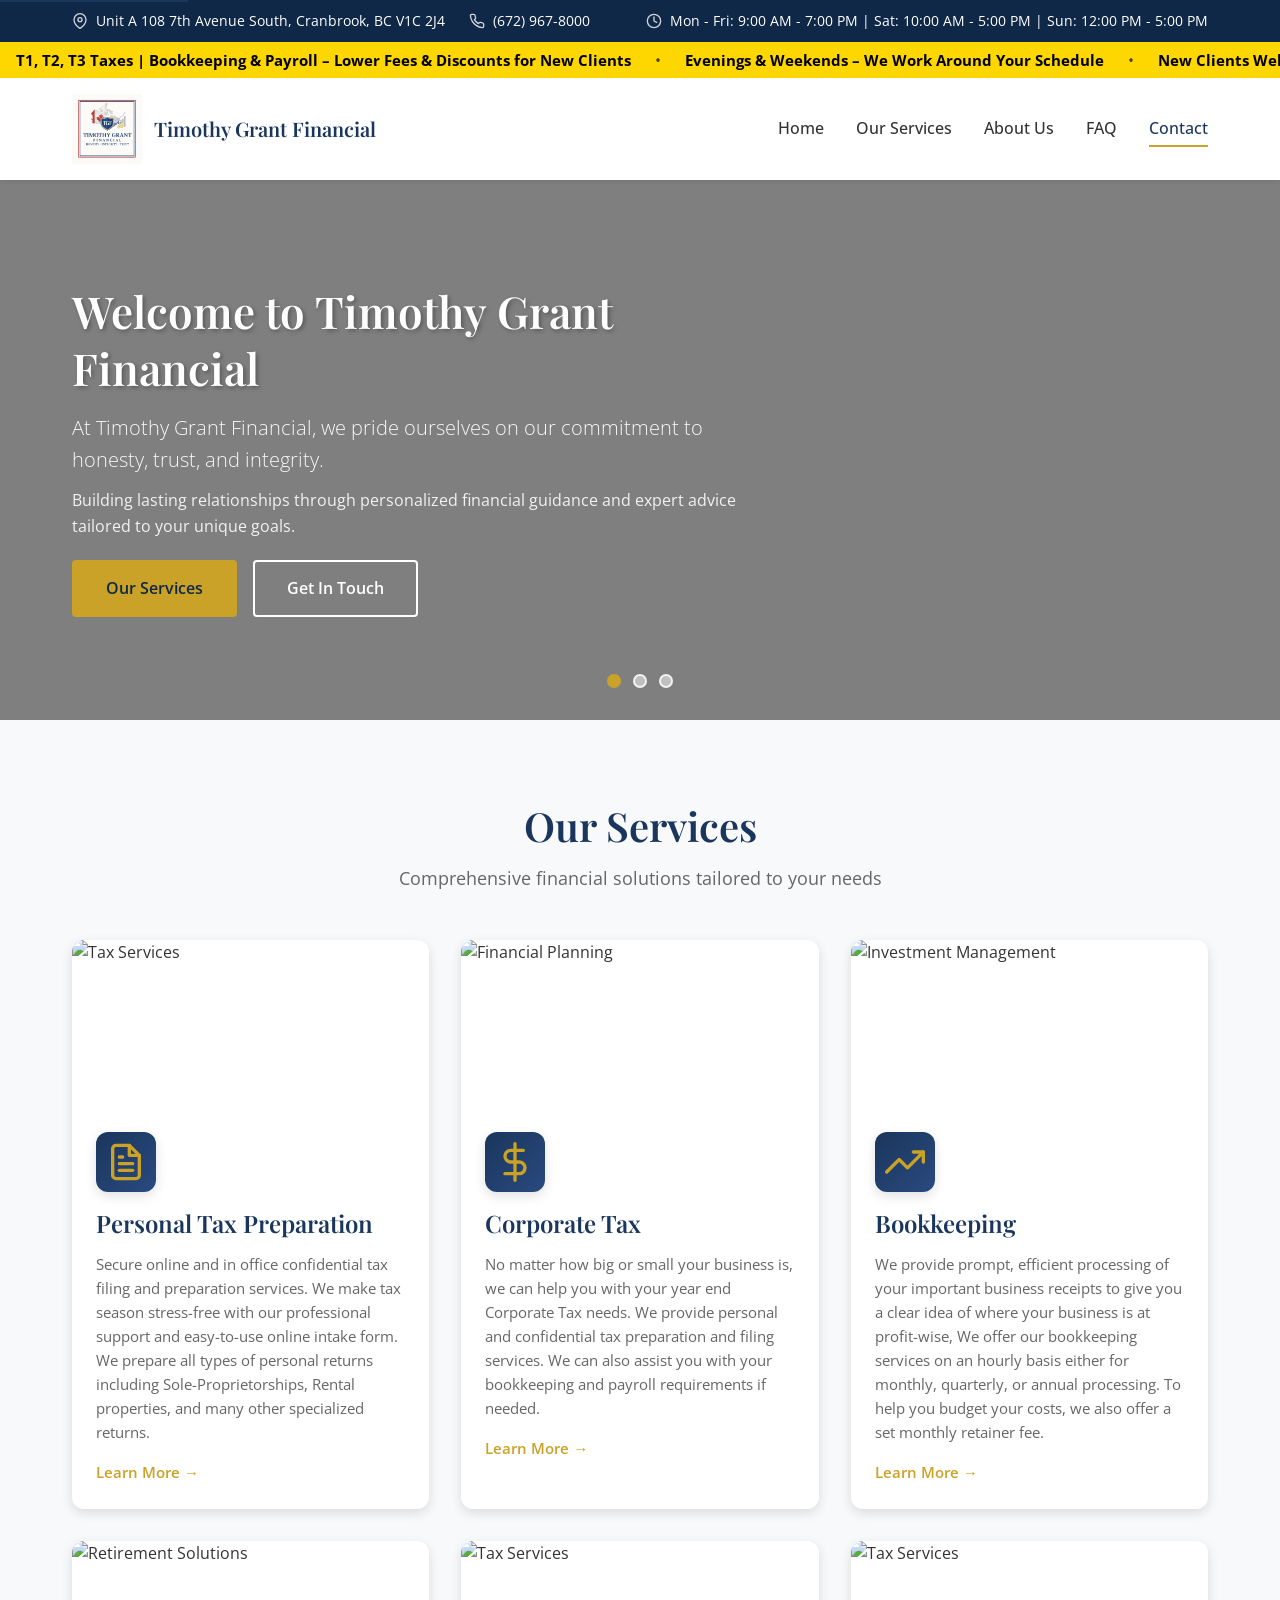
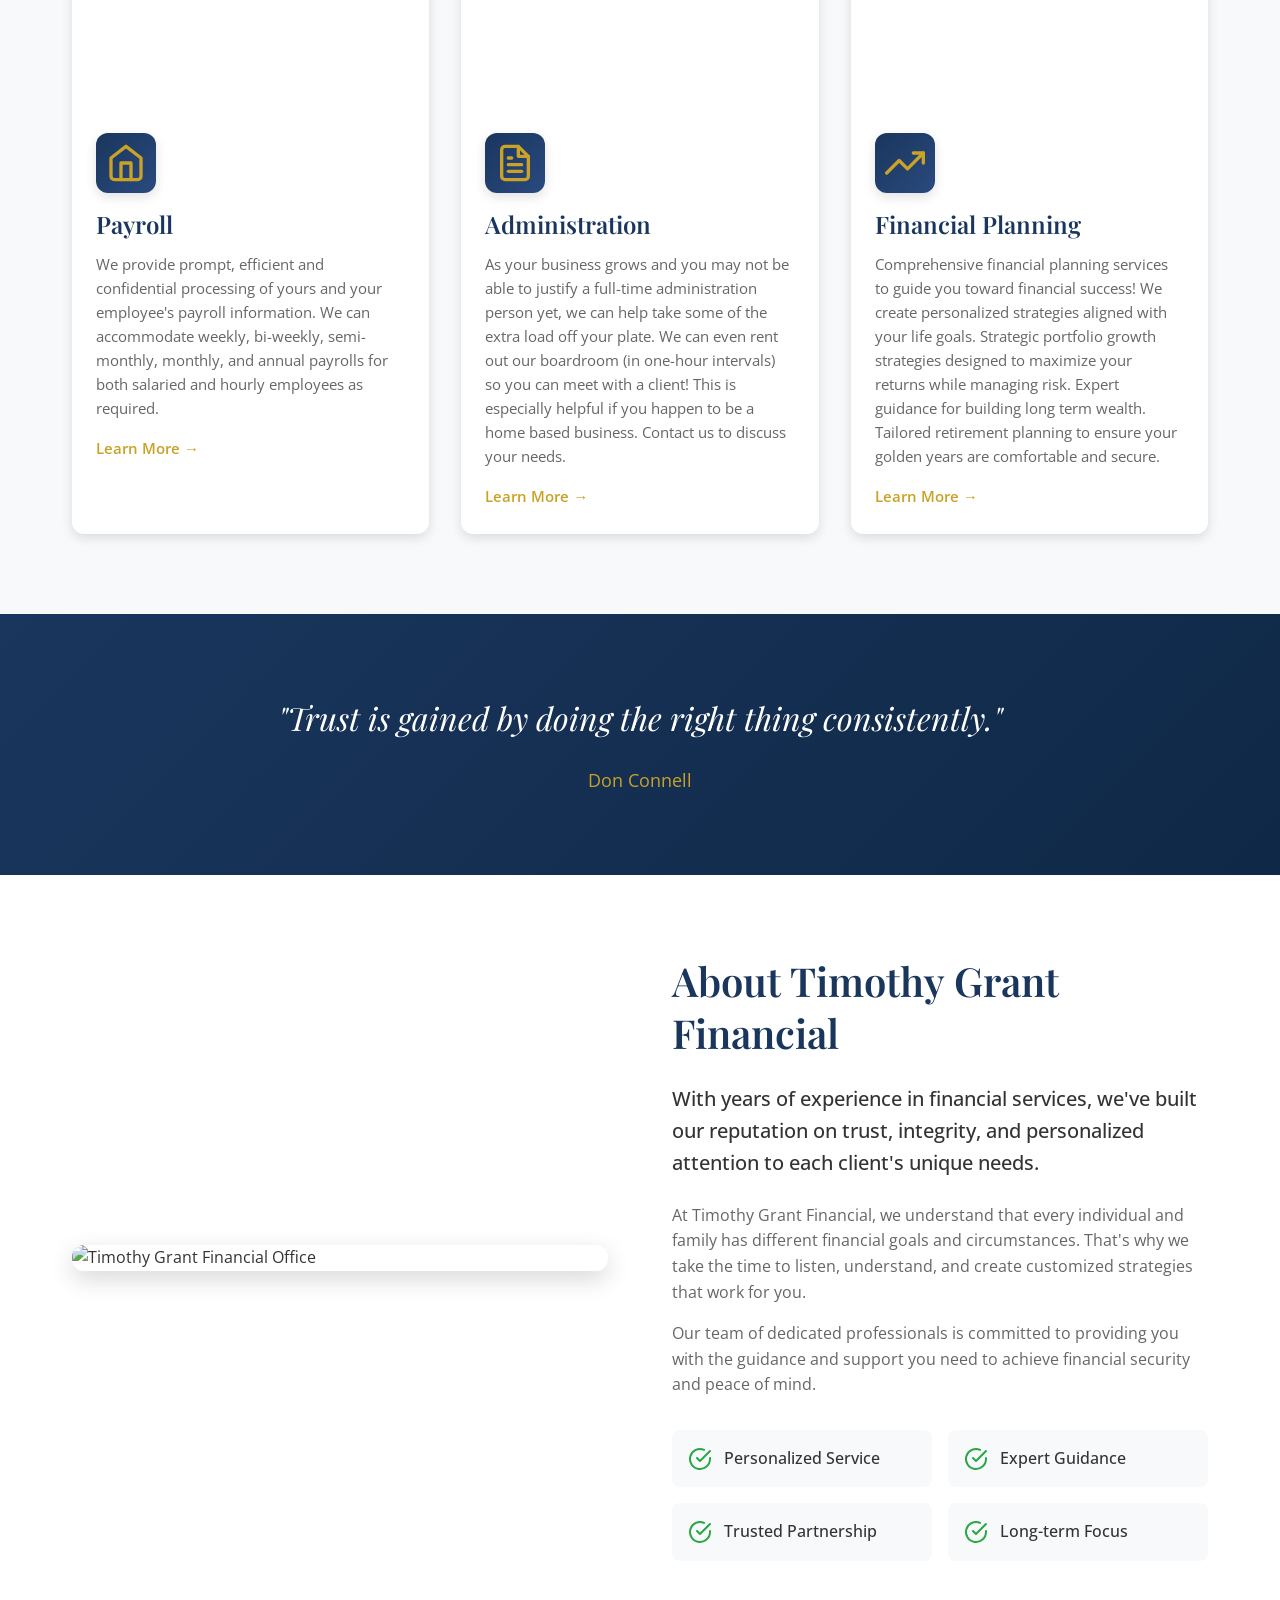
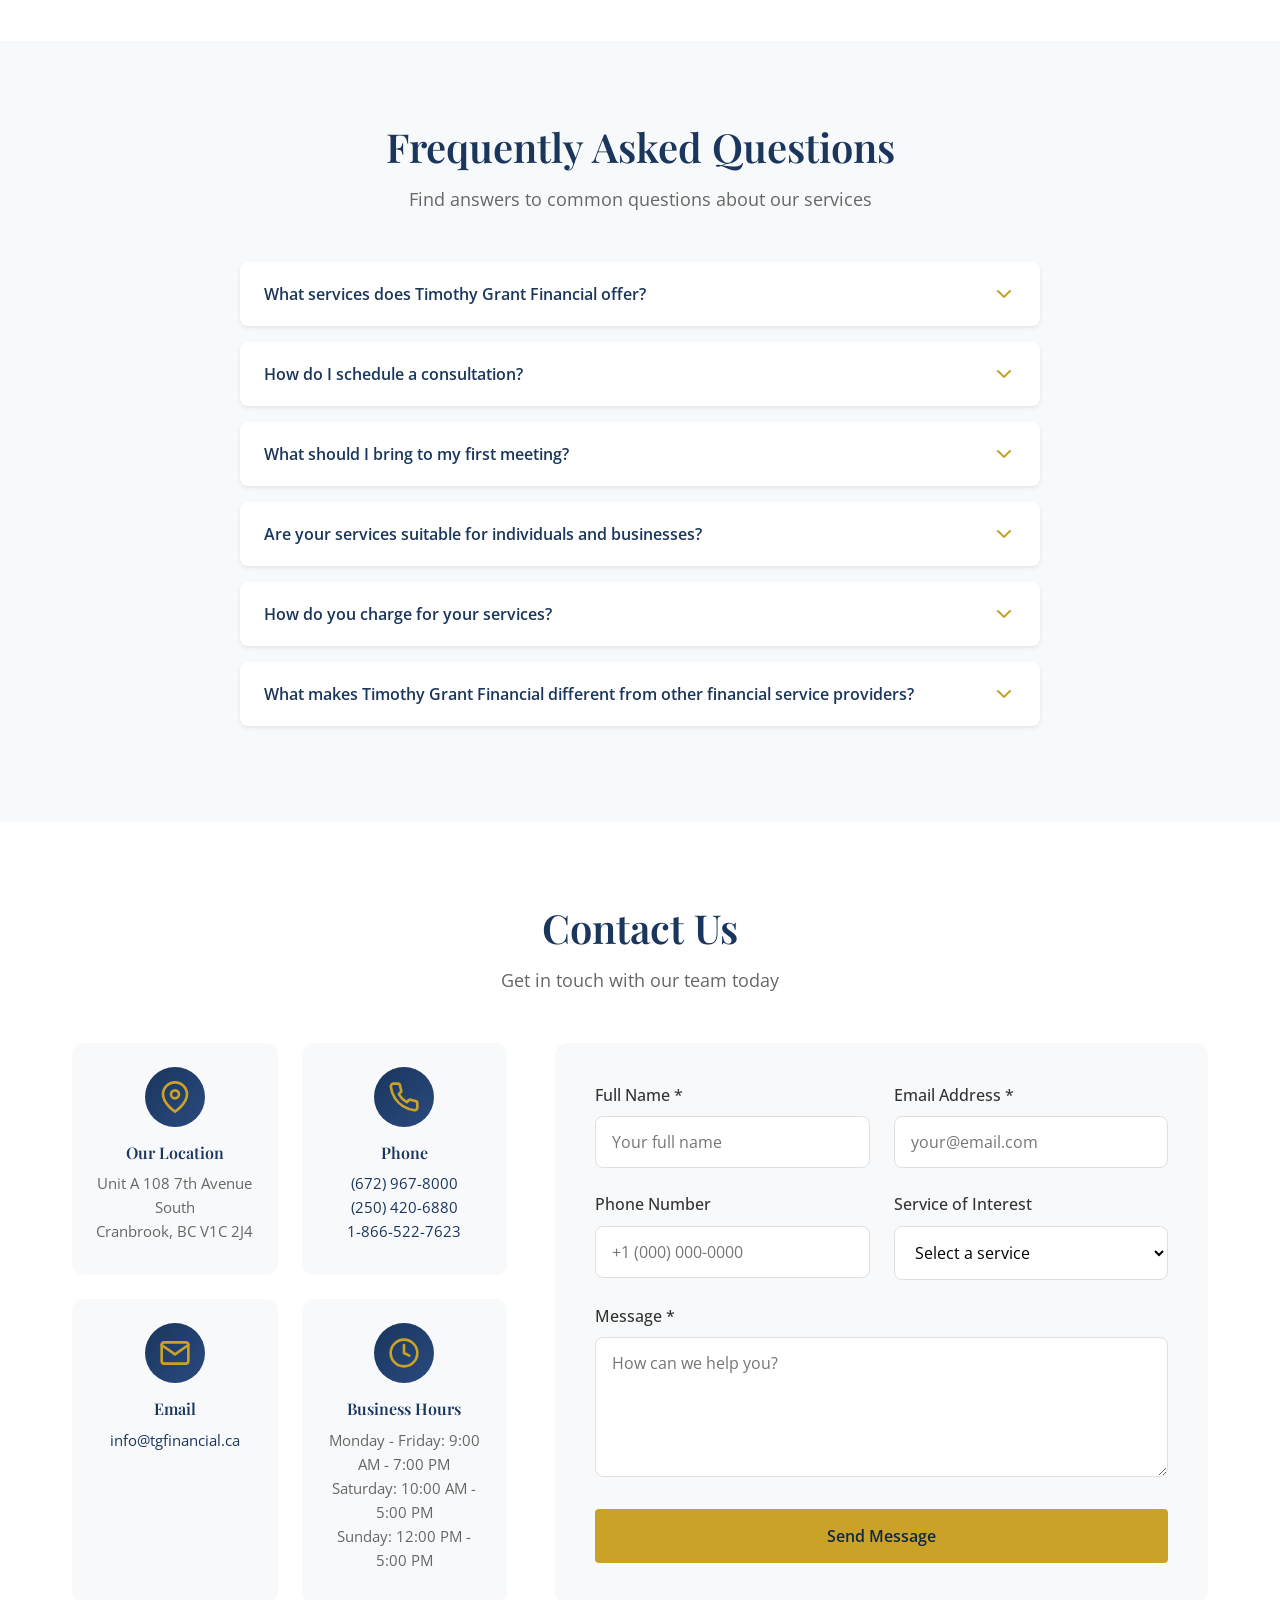
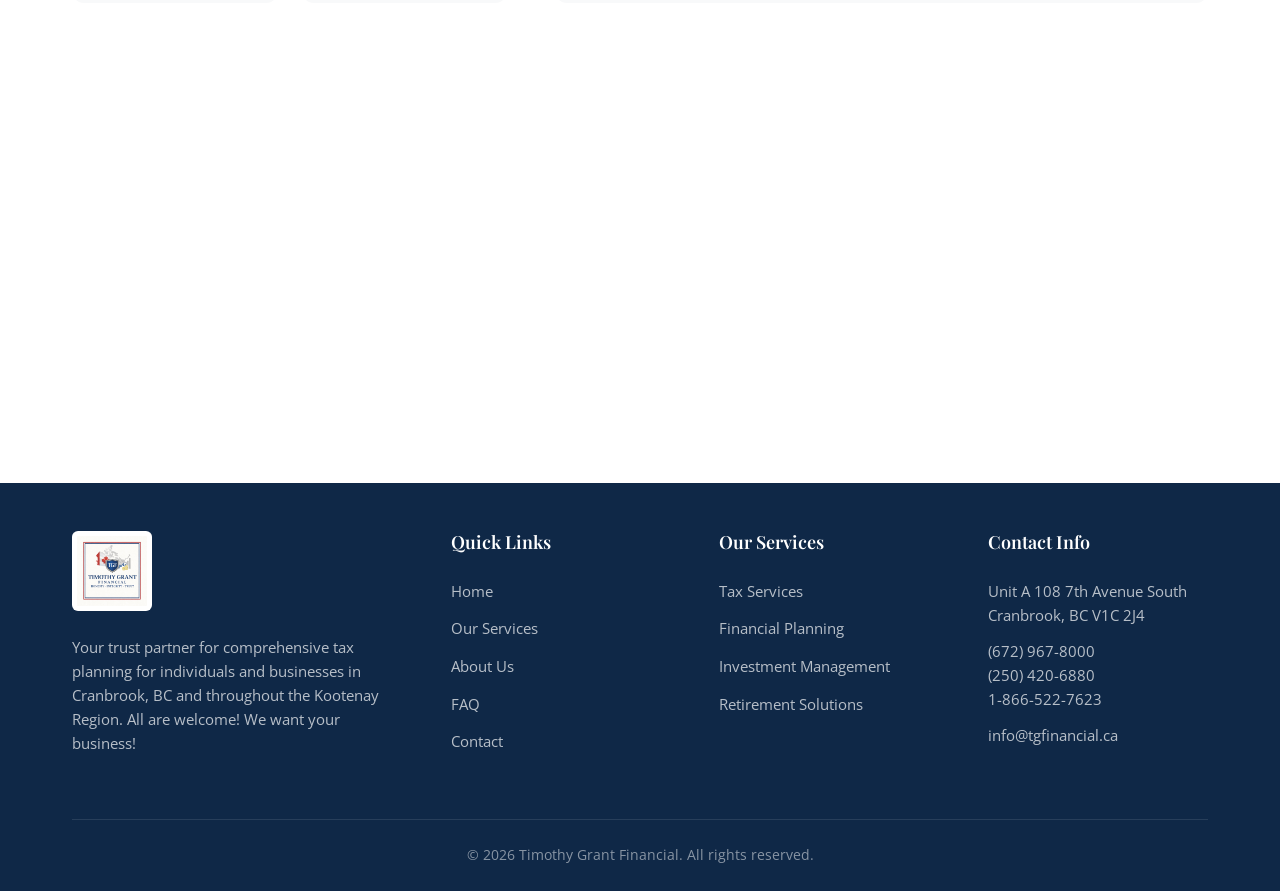
==== index.html @ 8eeb5dd7 "Fix contact form - use PHP mail with valid From address FormSubmit activation was domain-specific an" ====
<!DOCTYPE html>
<html lang="en">
<head>
    <meta charset="UTF-8">
    <meta name="viewport" content="width=device-width, initial-scale=1.0">
    <meta name="description" content=" Timothy Grant Financial - Your trusted partner for financial planning, investment management, tax services, and retirement solutions in Cranbrook, BC.">
    <title>Timothy Grant Financial | Financial Planning & Investment Services</title>
    <link rel="icon" type="image/jpeg" href="images/logo.jpg">
    <link rel="apple-touch-icon" href="images/logo.jpg">
    <link rel="stylesheet" href="styles.css">
    <link rel="preconnect" href="https://fonts.googleapis.com">
    <link rel="preconnect" href="https://fonts.gstatic.com" crossorigin>
    <link href="https://fonts.googleapis.com/css2?family=Playfair+Display:wght@400;500;600;700&family=Open+Sans:wght@300;400;500;600;700&display=swap" rel="stylesheet">
    <script type="application/ld+json">
    {
        "@context": "https://schema.org",
        "@type": "FinancialService",
        "name": "Timothy Grant Financial",
        "description": "Professional financial planning, investment management, and retirement solutions.",
        "address": {
            "@type": "PostalAddress",
            "streetAddress": "Unit A 108 7th Avenue South",
            "addressLocality": "Cranbrook",
            "postalCode": "V1C 2J4",
            "addressCountry": "CA"
        },
        "telephone": "+1-672-967-8000",
        "email": "info@tgfinancial.ca"
    }
    </script>
</head>
<body>
    <!-- Top Bar -->
    <div class="top-bar">
        <div class="container">
            <div class="top-bar-content">
                <div class="top-bar-left">
                    <span class="top-bar-item">
                        <svg xmlns="http://www.w3.org/2000/svg" width="16" height="16" viewBox="0 0 24 24" fill="none" stroke="currentColor" stroke-width="2" stroke-linecap="round" stroke-linejoin="round"><path d="M21 10c0 7-9 13-9 13s-9-6-9-13a9 9 0 0 1 18 0z"></path><circle cx="12" cy="10" r="3"></circle></svg>
                        Unit A 108 7th Avenue South, Cranbrook, BC V1C 2J4
                    </span>
                    <span class="top-bar-item">
                        <svg xmlns="http://www.w3.org/2000/svg" width="16" height="16" viewBox="0 0 24 24" fill="none" stroke="currentColor" stroke-width="2" stroke-linecap="round" stroke-linejoin="round"><path d="M22 16.92v3a2 2 0 0 1-2.18 2 19.79 19.79 0 0 1-8.63-3.07 19.5 19.5 0 0 1-6-6 19.79 19.79 0 0 1-3.07-8.67A2 2 0 0 1 4.11 2h3a2 2 0 0 1 2 1.72 12.84 12.84 0 0 0 .7 2.81 2 2 0 0 1-.45 2.11L8.09 9.91a16 16 0 0 0 6 6l1.27-1.27a2 2 0 0 1 2.11-.45 12.84 12.84 0 0 0 2.81.7A2 2 0 0 1 22 16.92z"></path></svg>
                        (672) 967-8000
                    </span>
                </div>
                <div class="top-bar-right">
                    <span class="top-bar-item">
                        <svg xmlns="http://www.w3.org/2000/svg" width="16" height="16" viewBox="0 0 24 24" fill="none" stroke="currentColor" stroke-width="2" stroke-linecap="round" stroke-linejoin="round"><circle cx="12" cy="12" r="10"></circle><polyline points="12 6 12 12 16 14"></polyline></svg>
                        Mon - Fri: 9:00 AM - 7:00 PM | Sat: 10:00 AM - 5:00 PM | Sun: 12:00 PM - 5:00 PM
                    </span>
                </div>
            </div>
        </div>
    </div>

    <!-- Moving Ribbon -->
    <style>
        @keyframes ribbon-scroll {
            0% { transform: translateX(0); }
            100% { transform: translateX(-50%); }
        }
    </style>
    <div style="background-color:#FFD700;overflow:hidden;white-space:nowrap;padding:0.6rem 0;width:100%;height:2.2rem;line-height:1rem;position:relative;">
        <div style="display:inline-block;white-space:nowrap;animation:ribbon-scroll 25s linear infinite;will-change:transform;width:max-content;">
            <span style="display:inline;white-space:nowrap;padding:0 1rem;font-weight:700;font-size:0.95rem;color:#000;">T1, T2, T3 Taxes | Bookkeeping &amp; Payroll &ndash; Lower Fees &amp; Discounts for New Clients</span><span style="display:inline;padding:0 0.5rem;color:#000;opacity:0.7;">&bull;</span><span style="display:inline;white-space:nowrap;padding:0 1rem;font-weight:700;font-size:0.95rem;color:#000;">Evenings &amp; Weekends &ndash; We Work Around Your Schedule</span><span style="display:inline;padding:0 0.5rem;color:#000;opacity:0.7;">&bull;</span><span style="display:inline;white-space:nowrap;padding:0 1rem;font-weight:700;font-size:0.95rem;color:#000;">New Clients Welcome &ndash; Open 7 Days</span><span style="display:inline;padding:0 0.5rem;color:#000;opacity:0.7;">&bull;</span><span style="display:inline;white-space:nowrap;padding:0 1rem;font-weight:700;font-size:0.95rem;color:#000;">T1, T2, T3 Taxes | Bookkeeping &amp; Payroll &ndash; Lower Fees &amp; Discounts for New Clients</span><span style="display:inline;padding:0 0.5rem;color:#000;opacity:0.7;">&bull;</span><span style="display:inline;white-space:nowrap;padding:0 1rem;font-weight:700;font-size:0.95rem;color:#000;">Evenings &amp; Weekends &ndash; We Work Around Your Schedule</span><span style="display:inline;padding:0 0.5rem;color:#000;opacity:0.7;">&bull;</span><span style="display:inline;white-space:nowrap;padding:0 1rem;font-weight:700;font-size:0.95rem;color:#000;">New Clients Welcome &ndash; Open 7 Days</span><span style="display:inline;padding:0 0.5rem;color:#000;opacity:0.7;">&bull;</span>
        </div>
    </div>

    <!-- Header -->
    <header class="header">
        <div class="container">
            <nav class="navbar">
                <a href="#" class="logo">
                    <img src="images/logo.jpg" alt="Timothy Grant Financial" class="logo-img">
                    <span class="logo-text">Timothy Grant Financial</span>
                </a>
                <button class="mobile-menu-btn" aria-label="Toggle menu">
                    <span></span>
                    <span></span>
                    <span></span>
                </button>
                <ul class="nav-menu">
                    <li><a href="#home" class="nav-link active">Home</a></li>
                    <li><a href="#services" class="nav-link">Our Services</a></li>
                    <li><a href="#about" class="nav-link">About Us</a></li>
                    <li><a href="#faq" class="nav-link">FAQ</a></li>
                    <li><a href="#contact" class="nav-link">Contact</a></li>
                </ul>
            </nav>
        </div>
    </header>

    <!-- Hero Section -->
    <section id="home" class="hero">
        <div class="hero-slider">
            <div class="hero-slide active" style="background-image: linear-gradient(rgba(0,0,0,0.5), rgba(0,0,0,0.5)), url('https://images.unsplash.com/photo-1454165804606-c3d57bc86b40?ixlib=rb-4.0.3&auto=format&fit=crop&w=1920&q=80');">
                <div class="container">
                    <div class="hero-content">
                        <h1>Welcome to Timothy Grant Financial</h1>
                        <p class="hero-tagline">At Timothy Grant Financial, we pride ourselves on our commitment to honesty, trust, and integrity.</p>
                        <p class="hero-description">Building lasting relationships through personalized financial guidance and expert advice tailored to your unique goals.</p>
                        <div class="hero-buttons">
                            <a href="#services" class="btn btn-primary">Our Services</a>
                            <a href="#contact" class="btn btn-secondary">Get In Touch</a>
                        </div>
                    </div>
                </div>
            </div>
            <div class="hero-slide" style="background-image: linear-gradient(rgba(0,0,0,0.5), rgba(0,0,0,0.5)), url('https://images.unsplash.com/photo-1579532537598-459ecdaf39cc?ixlib=rb-4.0.3&auto=format&fit=crop&w=1920&q=80');">
                <div class="container">
                    <div class="hero-content">
                        <h1>Your Financial Future Starts Here</h1>
                        <p class="hero-tagline">Expert guidance for every stage of your financial journey.</p>
                        <p class="hero-description">From tax planning to retirement solutions, we provide comprehensive services to help you achieve your goals.</p>
                        <div class="hero-buttons">
                            <a href="#services" class="btn btn-primary">Learn More</a>
                            <a href="#contact" class="btn btn-secondary">Schedule Consultation</a>
                        </div>
                    </div>
                </div>
            </div>
            <div class="hero-slide" style="background-image: linear-gradient(rgba(0,0,0,0.4), rgba(0,0,0,0.4)), url('images/canadaflag.jpg');">
                <div class="container">
                    <div class="hero-content">
                        <h1>Proudly Serving Canadians</h1>
                        <p class="hero-tagline">Trusted financial services for Canadian families and businesses.</p>
                        <p class="hero-description">Local expertise with a personal touch. We understand the unique financial needs of Canadians.</p>
                        <div class="hero-buttons">
                            <a href="#services" class="btn btn-primary">Our Services</a>
                            <a href="#contact" class="btn btn-secondary">Contact Us</a>
                        </div>
                    </div>
                </div>
            </div>
        </div>
        <div class="hero-indicators">
            <button class="indicator active" data-slide="0"></button>
            <button class="indicator" data-slide="1"></button>
            <button class="indicator" data-slide="2"></button>
        </div>
    </section>

    <!-- Services Section -->
    <section id="services" class="services">
        <div class="container">
            <div class="section-header">
                <h2>Our Services</h2>
                <p>Comprehensive financial solutions tailored to your needs</p>
            </div>
            <div class="services-grid">
                <div class="service-card">
                    <div class="service-image">
                        <img src="https://images.unsplash.com/photo-1554224155-6726b3ff858f?ixlib=rb-4.0.3&auto=format&fit=crop&w=600&q=80" alt="Tax Services">
                    </div>
                    <div class="service-content">
                        <div class="service-icon">
                            <svg xmlns="http://www.w3.org/2000/svg" width="40" height="40" viewBox="0 0 24 24" fill="none" stroke="currentColor" stroke-width="2" stroke-linecap="round" stroke-linejoin="round"><path d="M14 2H6a2 2 0 0 0-2 2v16a2 2 0 0 0 2 2h12a2 2 0 0 0 2-2V8z"></path><polyline points="14 2 14 8 20 8"></polyline><line x1="16" y1="13" x2="8" y2="13"></line><line x1="16" y1="17" x2="8" y2="17"></line><polyline points="10 9 9 9 8 9"></polyline></svg>
                        </div>
                        <h3>Personal Tax Preparation</h3>
                        <p>Secure online and in office confidential tax filing and preparation services.  We make tax season stress-free with our professional support and easy-to-use online intake form. We prepare all types of personal returns including Sole-Proprietorships, Rental properties, and many other specialized returns.</p>
                        <a href="#contact" class="service-link">Learn More &rarr;</a>
                    </div>
                </div>
                <div class="service-card">
                    <div class="service-image">
                        <img src="https://images.unsplash.com/photo-1460925895917-afdab827c52f?ixlib=rb-4.0.3&auto=format&fit=crop&w=600&q=80" alt="Financial Planning">
                    </div>
                    <div class="service-content">
                        <div class="service-icon">
                            <svg xmlns="http://www.w3.org/2000/svg" width="40" height="40" viewBox="0 0 24 24" fill="none" stroke="currentColor" stroke-width="2" stroke-linecap="round" stroke-linejoin="round"><line x1="12" y1="1" x2="12" y2="23"></line><path d="M17 5H9.5a3.5 3.5 0 0 0 0 7h5a3.5 3.5 0 0 1 0 7H6"></path></svg>
                        </div>
                        <h3>Corporate Tax</h3>
                        <p>No matter how big or small your business is, we can help you with your year end Corporate Tax needs. We provide personal and confidential tax preparation and filing services. We can also assist you with your bookkeeping and payroll requirements if needed.</p>
                        <a href="#contact" class="service-link">Learn More &rarr;</a>
                    </div>
                </div>
                <div class="service-card">
                    <div class="service-image">
                        <img src="https://images.unsplash.com/photo-1611974789855-9c2a0a7236a3?ixlib=rb-4.0.3&auto=format&fit=crop&w=600&q=80" alt="Investment Management">
                    </div>
                    <div class="service-content">
                        <div class="service-icon">
                            <svg xmlns="http://www.w3.org/2000/svg" width="40" height="40" viewBox="0 0 24 24" fill="none" stroke="currentColor" stroke-width="2" stroke-linecap="round" stroke-linejoin="round"><polyline points="23 6 13.5 15.5 8.5 10.5 1 18"></polyline><polyline points="17 6 23 6 23 12"></polyline></svg>
                        </div>
                        <h3>Bookkeeping</h3>
                        <p>We provide prompt, efficient processing of your important business receipts to give you a clear idea of where your business is at profit-wise, We offer our bookkeeping services on an hourly basis either for monthly, quarterly, or annual processing. To help you budget your costs, we also offer a set monthly retainer fee.</p>
                        <a href="#contact" class="service-link">Learn More &rarr;</a>
                    </div>
                </div>
                <div class="service-card">
                    <div class="service-image">
                        <img src="https://images.unsplash.com/photo-1573497019940-1c28c88b4f3e?ixlib=rb-4.0.3&auto=format&fit=crop&w=600&q=80" alt="Retirement Solutions">
                    </div>
                    <div class="service-content">
                        <div class="service-icon">
                            <svg xmlns="http://www.w3.org/2000/svg" width="40" height="40" viewBox="0 0 24 24" fill="none" stroke="currentColor" stroke-width="2" stroke-linecap="round" stroke-linejoin="round"><path d="M3 9l9-7 9 7v11a2 2 0 0 1-2 2H5a2 2 0 0 1-2-2z"></path><polyline points="9 22 9 12 15 12 15 22"></polyline></svg>
                        </div>
                        <h3>Payroll</h3>
                        <p>We provide prompt, efficient and confidential processing of yours and your employee's payroll information. We can accommodate weekly, bi-weekly, semi-monthly, monthly, and annual payrolls for both salaried and hourly employees as required.</p>
                        <a href="#contact" class="service-link">Learn More &rarr;</a>
                    </div>
                </div>
                <div class="service-card">
                    <div class="service-image">
                        <img src="https://images.unsplash.com/photo-1554224155-6726b3ff858f?ixlib=rb-4.0.3&auto=format&fit=crop&w=600&q=80" alt="Tax Services">
                    </div>
                    <div class="service-content">
                        <div class="service-icon">
                            <svg xmlns="http://www.w3.org/2000/svg" width="40" height="40" viewBox="0 0 24 24" fill="none" stroke="currentColor" stroke-width="2" stroke-linecap="round" stroke-linejoin="round"><path d="M14 2H6a2 2 0 0 0-2 2v16a2 2 0 0 0 2 2h12a2 2 0 0 0 2-2V8z"></path><polyline points="14 2 14 8 20 8"></polyline><line x1="16" y1="13" x2="8" y2="13"></line><line x1="16" y1="17" x2="8" y2="17"></line><polyline points="10 9 9 9 8 9"></polyline></svg>
                        </div>
                        <h3>Administration</h3>
                        <p>As your business grows and you may not be able to justify a full-time administration person yet, we can help take some of the extra load off your plate. We can even rent out our boardroom (in one-hour intervals) so you can meet with a client!  This is especially helpful if you happen to be a home based business. Contact us to discuss your needs.</p>
                        <a href="#contact" class="service-link">Learn More &rarr;</a>
                    </div>
                </div>
                <div class="service-card">
                    <div class="service-image">
                        <img src="https://images.unsplash.com/photo-1460925895917-afdab827c52f?ixlib=rb-4.0.3&auto=format&fit=crop&w=600&q=80" alt="Tax Services">
                    </div>
                    <div class="service-content">
                        <div class="service-icon">
                            <svg xmlns="http://www.w3.org/2000/svg" width="40" height="40" viewBox="0 0 24 24" fill="none" stroke="currentColor" stroke-width="2" stroke-linecap="round" stroke-linejoin="round"><polyline points="23 6 13.5 15.5 8.5 10.5 1 18"></polyline><polyline points="17 6 23 6 23 12"></polyline></svg>
                        </div>
                        <h3>Financial Planning</h3>
                        <p>Comprehensive financial planning services to guide you toward financial success! We create personalized strategies aligned with your life goals. Strategic portfolio growth strategies designed to maximize your returns while managing risk. Expert guidance for building long term wealth. Tailored retirement planning to ensure your golden years are comfortable and secure.</p>
                        <a href="#contact" class="service-link">Learn More &rarr;</a>
                    </div>
                </div>
            </div>
        </div>
    </section>

    <!-- Quote Section -->
    <section class="quote-section">
        <div class="container">
            <blockquote>
                <p>"Trust is gained by doing the right thing consistently."</p>
                <cite> Don Connell</cite>
            </blockquote>
        </div>
    </section>

    <!-- About Section -->
    <section id="about" class="about">
        <div class="container">
            <div class="about-grid">
                <div class="about-image">
                    <img src="https://images.unsplash.com/photo-1560472355-536de3962603?ixlib=rb-4.0.3&auto=format&fit=crop&w=800&q=80" alt="Timothy Grant Financial Office">
                </div>
                <div class="about-content">
                    <h2>About Timothy Grant Financial</h2>
                    <p class="lead">With years of experience in financial services, we've built our reputation on trust, integrity, and personalized attention to each client's unique needs.</p>
                    <p>At Timothy Grant Financial, we understand that every individual and family has different financial goals and circumstances. That's why we take the time to listen, understand, and create customized strategies that work for you.</p>
                    <p>Our team of dedicated professionals is committed to providing you with the guidance and support you need to achieve financial security and peace of mind.</p>
                    <div class="about-features">
                        <div class="feature">
                            <svg xmlns="http://www.w3.org/2000/svg" width="24" height="24" viewBox="0 0 24 24" fill="none" stroke="currentColor" stroke-width="2" stroke-linecap="round" stroke-linejoin="round"><path d="M22 11.08V12a10 10 0 1 1-5.93-9.14"></path><polyline points="22 4 12 14.01 9 11.01"></polyline></svg>
                            <span>Personalized Service</span>
                        </div>
                        <div class="feature">
                            <svg xmlns="http://www.w3.org/2000/svg" width="24" height="24" viewBox="0 0 24 24" fill="none" stroke="currentColor" stroke-width="2" stroke-linecap="round" stroke-linejoin="round"><path d="M22 11.08V12a10 10 0 1 1-5.93-9.14"></path><polyline points="22 4 12 14.01 9 11.01"></polyline></svg>
                            <span>Expert Guidance</span>
                        </div>
                        <div class="feature">
                            <svg xmlns="http://www.w3.org/2000/svg" width="24" height="24" viewBox="0 0 24 24" fill="none" stroke="currentColor" stroke-width="2" stroke-linecap="round" stroke-linejoin="round"><path d="M22 11.08V12a10 10 0 1 1-5.93-9.14"></path><polyline points="22 4 12 14.01 9 11.01"></polyline></svg>
                            <span>Trusted Partnership</span>
                        </div>
                        <div class="feature">
                            <svg xmlns="http://www.w3.org/2000/svg" width="24" height="24" viewBox="0 0 24 24" fill="none" stroke="currentColor" stroke-width="2" stroke-linecap="round" stroke-linejoin="round"><path d="M22 11.08V12a10 10 0 1 1-5.93-9.14"></path><polyline points="22 4 12 14.01 9 11.01"></polyline></svg>
                            <span>Long-term Focus</span>
                        </div>
                    </div>
                </div>
            </div>
        </div>
    </section>

    <!-- FAQ Section -->
    <section id="faq" class="faq">
        <div class="container">
            <div class="section-header">
                <h2>Frequently Asked Questions</h2>
                <p>Find answers to common questions about our services</p>
            </div>
            <div class="faq-grid">
                <div class="faq-item">
                    <button class="faq-question">
                        <span>What services does Timothy Grant Financial offer?</span>
                        <svg xmlns="http://www.w3.org/2000/svg" width="24" height="24" viewBox="0 0 24 24" fill="none" stroke="currentColor" stroke-width="2" stroke-linecap="round" stroke-linejoin="round"><polyline points="6 9 12 15 18 9"></polyline></svg>
                    </button>
                    <div class="faq-answer">
                        <p>We offer comprehensive financial services including tax preparation and filing, financial planning, investment management, and retirement planning solutions. Our team works with you to create personalized strategies that align with your financial goals.</p>
                    </div>
                </div>
                <div class="faq-item">
                    <button class="faq-question">
                        <span>How do I schedule a consultation?</span>
                        <svg xmlns="http://www.w3.org/2000/svg" width="24" height="24" viewBox="0 0 24 24" fill="none" stroke="currentColor" stroke-width="2" stroke-linecap="round" stroke-linejoin="round"><polyline points="6 9 12 15 18 9"></polyline></svg>
                    </button>
                    <div class="faq-answer">
                        <p>You can schedule a consultation by calling us at (672) 967-8000, (250) 420-6880, or toll-free at 1-866-522-7623, sending an email to info@tgfinancial.ca, or filling out the contact form on this website. We'll get back to you promptly to arrange a convenient time.</p>
                    </div>
                </div>
                <div class="faq-item">
                    <button class="faq-question">
                        <span>What should I bring to my first meeting?</span>
                        <svg xmlns="http://www.w3.org/2000/svg" width="24" height="24" viewBox="0 0 24 24" fill="none" stroke="currentColor" stroke-width="2" stroke-linecap="round" stroke-linejoin="round"><polyline points="6 9 12 15 18 9"></polyline></svg>
                    </button>
                    <div class="faq-answer">
                        <p>For your first meeting, please bring any relevant financial documents such as recent tax returns, investment statements, insurance policies, and a list of your financial goals. This helps us understand your complete financial picture and provide better guidance.</p>
                    </div>
                </div>
                <div class="faq-item">
                    <button class="faq-question">
                        <span>Are your services suitable for individuals and businesses?</span>
                        <svg xmlns="http://www.w3.org/2000/svg" width="24" height="24" viewBox="0 0 24 24" fill="none" stroke="currentColor" stroke-width="2" stroke-linecap="round" stroke-linejoin="round"><polyline points="6 9 12 15 18 9"></polyline></svg>
                    </button>
                    <div class="faq-answer">
                        <p>Yes, we serve both individual clients and small business owners. Our services can be tailored to meet the unique needs of personal financial planning as well as business financial management and tax services.</p>
                    </div>
                </div>
                <div class="faq-item">
                    <button class="faq-question">
                        <span>How do you charge for your services?</span>
                        <svg xmlns="http://www.w3.org/2000/svg" width="24" height="24" viewBox="0 0 24 24" fill="none" stroke="currentColor" stroke-width="2" stroke-linecap="round" stroke-linejoin="round"><polyline points="6 9 12 15 18 9"></polyline></svg>
                    </button>
                    <div class="faq-answer">
                        <p>Our fee structure varies depending on the services you require. We offer transparent pricing and will discuss all fees during your initial consultation. We believe in providing value and ensuring you understand exactly what you're paying for.</p>
                    </div>
                </div>
                <div class="faq-item">
                    <button class="faq-question">
                        <span>What makes Timothy Grant Financial different from other financial service providers?</span>
                        <svg xmlns="http://www.w3.org/2000/svg" width="24" height="24" viewBox="0 0 24 24" fill="none" stroke="currentColor" stroke-width="2" stroke-linecap="round" stroke-linejoin="round"><polyline points="6 9 12 15 18 9"></polyline></svg>
                    </button>
                    <div class="faq-answer">
                        <p>At Timothy Grant Financial, our team has over 50 years of combined service to offer our clients. We have built our reputations on Honesty, Integrity, and Trust. We also offer extended hours during tax season; open late during weekday evenings, and open on Saturdays and Sundays for your convenience. We want your business and all are welcome!</p>
                    </div>
                </div>
            </div>
        </div>
    </section>

    <!-- Contact Section -->
    <section id="contact" class="contact">
        <div class="container">
            <div class="section-header">
                <h2>Contact Us</h2>
                <p>Get in touch with our team today</p>
            </div>
            <div class="contact-grid">
                <div class="contact-info">
                    <div class="contact-card">
                        <div class="contact-icon">
                            <svg xmlns="http://www.w3.org/2000/svg" width="32" height="32" viewBox="0 0 24 24" fill="none" stroke="currentColor" stroke-width="2" stroke-linecap="round" stroke-linejoin="round"><path d="M21 10c0 7-9 13-9 13s-9-6-9-13a9 9 0 0 1 18 0z"></path><circle cx="12" cy="10" r="3"></circle></svg>
                        </div>
                        <h3>Our Location</h3>
                        <p>Unit A 108 7th Avenue South<br>Cranbrook, BC V1C 2J4</p>
                    </div>
                    <div class="contact-card">
                        <div class="contact-icon">
                            <svg xmlns="http://www.w3.org/2000/svg" width="32" height="32" viewBox="0 0 24 24" fill="none" stroke="currentColor" stroke-width="2" stroke-linecap="round" stroke-linejoin="round"><path d="M22 16.92v3a2 2 0 0 1-2.18 2 19.79 19.79 0 0 1-8.63-3.07 19.5 19.5 0 0 1-6-6 19.79 19.79 0 0 1-3.07-8.67A2 2 0 0 1 4.11 2h3a2 2 0 0 1 2 1.72 12.84 12.84 0 0 0 .7 2.81 2 2 0 0 1-.45 2.11L8.09 9.91a16 16 0 0 0 6 6l1.27-1.27a2 2 0 0 1 2.11-.45 12.84 12.84 0 0 0 2.81.7A2 2 0 0 1 22 16.92z"></path></svg>
                        </div>
                        <h3>Phone</h3>
                        <p><a href="tel:+16729678000">(672) 967-8000</a><br>
                        <a href="tel:+12504206880">(250) 420-6880</a><br>
                        <a href="tel:+18665227623">1-866-522-7623</a></p>
                    </div>
                    <div class="contact-card">
                        <div class="contact-icon">
                            <svg xmlns="http://www.w3.org/2000/svg" width="32" height="32" viewBox="0 0 24 24" fill="none" stroke="currentColor" stroke-width="2" stroke-linecap="round" stroke-linejoin="round"><path d="M4 4h16c1.1 0 2 .9 2 2v12c0 1.1-.9 2-2 2H4c-1.1 0-2-.9-2-2V6c0-1.1.9-2 2-2z"></path><polyline points="22,6 12,13 2,6"></polyline></svg>
                        </div>
                        <h3>Email</h3>
                        <p><a href="mailto:info@tgfinancial.ca">info@tgfinancial.ca</a></p>
                    </div>
                    <div class="contact-card">
                        <div class="contact-icon">
                            <svg xmlns="http://www.w3.org/2000/svg" width="32" height="32" viewBox="0 0 24 24" fill="none" stroke="currentColor" stroke-width="2" stroke-linecap="round" stroke-linejoin="round"><circle cx="12" cy="12" r="10"></circle><polyline points="12 6 12 12 16 14"></polyline></svg>
                        </div>
                        <h3>Business Hours</h3>
                        <p>Monday - Friday: 9:00 AM - 7:00 PM<br>Saturday: 10:00 AM - 5:00 PM<br>Sunday: 12:00 PM - 5:00 PM</p>
                    </div>
                </div>
                <div class="contact-form-container">
                    <form id="contact-form" class="contact-form" action="https://tgfinancial.ca/send-email.php" method="POST">
                        <div class="form-group">
                            <label for="name">Full Name *</label>
                            <input type="text" id="name" name="name" required placeholder="Your full name">
                        </div>
                        <div class="form-group">
                            <label for="email">Email Address *</label>
                            <input type="email" id="email" name="email" required placeholder="your@email.com">
                        </div>
                        <div class="form-group">
                            <label for="phone">Phone Number</label>
                            <input type="tel" id="phone" name="phone" placeholder="+1 (000) 000-0000">
                        </div>
                        <div class="form-group">
                            <label for="service">Service of Interest</label>
                            <select id="service" name="service">
                                <option value="">Select a service</option>
                                <option value="Personal Tax">Personal Tax</option>
                                <option value="Corporate Tax">Corporate Tax</option>
                                <option value="Bookkeeping">Bookkeeping</option>
                                <option value="Payroll">Payroll</option>
                                <option value="Administration">Administration</option>
                                <option value="Financial Planning">Financial Planning</option>
                                <option value="other">Other</option>
                            </select>
                        </div>
                        <div class="form-group full-width">
                            <label for="message">Message *</label>
                            <textarea id="message" name="message" rows="5" required placeholder="How can we help you?"></textarea>
                        </div>
                        <button type="submit" class="btn btn-primary btn-full">Send Message</button>
                    </form>
                </div>
            </div>
        </div>
    </section>

    <!-- Map Section -->
    <section class="map-section">
        <iframe
            src="https://www.google.com/maps/embed?pb=!1m18!1m12!1m3!1d2528.842536693651!2d-115.76955692295893!3d49.50994365634!2m3!1f0!2f0!3f0!3m2!1i1024!2i768!4f13.1!3m3!1m2!1s0x537a7d95f11aaaab%3A0x5e7e4e8f8f8f8f8f!2sUnit%20A%20108%207th%20Avenue%20South%2C%20Cranbrook%2C%20BC%20V1C%202J4!5e0!3m2!1sen!2sca!4v1234567890"
            width="100%"
            height="400"
            style="border:0;"
            allowfullscreen=""
            loading="lazy"
            referrerpolicy="no-referrer-when-downgrade"
            title="Timothy Grant Financial Location">
        </iframe>
    </section>

    <!-- Footer -->
    <footer class="footer">
        <div class="container">
            <div class="footer-grid">
                <div class="footer-brand">
                    <a href="#" class="logo">
                        <img src="images/logo.jpg" alt="Timothy Grant Financial" class="logo-img footer-logo-img">
                    </a>
                    <p>Your trust partner for comprehensive tax planning for individuals and businesses in Cranbrook, BC and throughout the Kootenay Region. All are welcome!  We want your business!</p>
                </div>
                <div class="footer-links">
                    <h4>Quick Links</h4>
                    <ul>
                        <li><a href="#home">Home</a></li>
                        <li><a href="#services">Our Services</a></li>
                        <li><a href="#about">About Us</a></li>
                        <li><a href="#faq">FAQ</a></li>
                        <li><a href="#contact">Contact</a></li>
                    </ul>
                </div>
                <div class="footer-services">
                    <h4>Our Services</h4>
                    <ul>
                        <li><a href="#services">Tax Services</a></li>
                        <li><a href="#services">Financial Planning</a></li>
                        <li><a href="#services">Investment Management</a></li>
                        <li><a href="#services">Retirement Solutions</a></li>
                    </ul>
                </div>
                <div class="footer-contact">
                    <h4>Contact Info</h4>
                    <p>Unit A 108 7th Avenue South<br>Cranbrook, BC V1C 2J4</p>
                    <p><a href="tel:+16729678000">(672) 967-8000</a><br>
                    <a href="tel:+12504206880">(250) 420-6880</a><br>
                    <a href="tel:+18665227623">1-866-522-7623</a></p>
                    <p><a href="mailto:info@tgfinancial.ca">info@tgfinancial.ca</a></p>
                </div>
            </div>
            <div class="footer-bottom">
                <p>&copy; 2026 Timothy Grant Financial. All rights reserved.</p>
            </div>
        </div>
    </footer>

    <script src="script.js"></script>
</body>
</html>
---- styles.css ----
/* =====================================================
   Timothy Grant Financial - Main Stylesheet
   ===================================================== */

/* CSS Variables */
:root {
    --primary-color: #1a365d;
    --primary-dark: #0f2847;
    --primary-light: #2a4a7f;
    --secondary-color: #c9a227;
    --secondary-light: #dbb94a;
    --text-color: #333333;
    --text-light: #666666;
    --text-muted: #888888;
    --background-color: #ffffff;
    --background-light: #f8f9fa;
    --background-dark: #1a365d;
    --border-color: #e0e0e0;
    --success-color: #28a745;
    --error-color: #dc3545;
    --shadow-sm: 0 2px 4px rgba(0, 0, 0, 0.08);
    --shadow-md: 0 4px 12px rgba(0, 0, 0, 0.12);
    --shadow-lg: 0 8px 24px rgba(0, 0, 0, 0.16);
    --transition: all 0.3s ease;
    --font-heading: 'Playfair Display', Georgia, serif;
    --font-body: 'Open Sans', -apple-system, BlinkMacSystemFont, sans-serif;
    --container-width: 1200px;
    --spacing-xs: 0.5rem;
    --spacing-sm: 1rem;
    --spacing-md: 2rem;
    --spacing-lg: 3rem;
    --spacing-xl: 5rem;
}

/* Reset & Base Styles */
*, *::before, *::after {
    box-sizing: border-box;
    margin: 0;
    padding: 0;
}

html {
    scroll-behavior: smooth;
}

body {
    font-family: var(--font-body);
    font-size: 16px;
    line-height: 1.6;
    color: var(--text-color);
    background-color: var(--background-color);
    -webkit-font-smoothing: antialiased;
    -moz-osx-font-smoothing: grayscale;
}

h1, h2, h3, h4, h5, h6 {
    font-family: var(--font-heading);
    font-weight: 600;
    line-height: 1.3;
    color: var(--primary-color);
}

h1 { font-size: 3rem; }
h2 { font-size: 2.5rem; }
h3 { font-size: 1.5rem; }
h4 { font-size: 1.25rem; }

p {
    margin-bottom: 1rem;
}

a {
    color: var(--primary-color);
    text-decoration: none;
    transition: var(--transition);
}

a:hover {
    color: var(--secondary-color);
}

img {
    max-width: 100%;
    height: auto;
    display: block;
}

ul {
    list-style: none;
}

/* Container */
.container {
    width: 100%;
    max-width: var(--container-width);
    margin: 0 auto;
    padding: 0 var(--spacing-md);
}

/* Buttons */
.btn {
    display: inline-block;
    padding: 0.875rem 2rem;
    font-family: var(--font-body);
    font-size: 1rem;
    font-weight: 600;
    text-align: center;
    text-decoration: none;
    border: 2px solid transparent;
    border-radius: 4px;
    cursor: pointer;
    transition: var(--transition);
}

.btn-primary {
    background-color: var(--secondary-color);
    color: var(--primary-dark);
    border-color: var(--secondary-color);
}

.btn-primary:hover {
    background-color: var(--secondary-light);
    border-color: var(--secondary-light);
    color: var(--primary-dark);
}

.btn-secondary {
    background-color: transparent;
    color: #ffffff;
    border-color: #ffffff;
}

.btn-secondary:hover {
    background-color: #ffffff;
    color: var(--primary-color);
}

.btn-full {
    width: 100%;
}

/* Top Bar */
.top-bar {
    background-color: var(--primary-dark);
    color: #ffffff;
    padding: 0.625rem 0;
    font-size: 0.875rem;
}

.top-bar-content {
    display: flex;
    justify-content: space-between;
    align-items: center;
    flex-wrap: wrap;
    gap: 1rem;
}

.top-bar-left,
.top-bar-right {
    display: flex;
    align-items: center;
    gap: 1.5rem;
}

.top-bar-item {
    display: flex;
    align-items: center;
    gap: 0.5rem;
}

.top-bar-item svg {
    opacity: 0.8;
}

/* Moving Ribbon */
.ribbon {
    background-color: #FFD700 !important;
    color: #000000 !important;
    overflow: hidden !important;
    white-space: nowrap !important;
    font-family: var(--font-body);
    font-size: 0.95rem;
    font-weight: 700;
    padding: 0.6rem 0;
    letter-spacing: 0.02em;
    position: relative;
    width: 100%;
    height: 2.2rem;
    line-height: 1rem;
}

.ribbon-track {
    display: inline-block !important;
    white-space: nowrap !important;
    animation: ribbon-scroll 25s linear infinite;
    will-change: transform;
}

.ribbon-item {
    display: inline !important;
    padding: 0 1rem;
    white-space: nowrap !important;
}

.ribbon-separator {
    display: inline !important;
    padding: 0 0.5rem;
    color: #000000;
    opacity: 0.7;
    white-space: nowrap !important;
}

@keyframes ribbon-scroll {
    0% {
        transform: translateX(0);
    }
    100% {
        transform: translateX(-50%);
    }
}

.ribbon:hover .ribbon-track {
    animation-play-state: paused;
}

/* Header & Navigation */
.header {
    background-color: var(--background-color);
    box-shadow: var(--shadow-sm);
    position: sticky;
    top: 0;
    z-index: 1000;
}

.navbar {
    display: flex;
    justify-content: space-between;
    align-items: center;
    padding: 1rem 0;
}

.logo {
    display: flex;
    align-items: center;
    gap: 0.75rem;
    text-decoration: none;
    flex-shrink: 0;
}

.logo-icon {
    display: flex;
    align-items: center;
    justify-content: center;
    width: 50px;
    height: 50px;
    background: linear-gradient(135deg, var(--primary-color), var(--primary-light));
    color: var(--secondary-color);
    font-family: var(--font-heading);
    font-size: 1.25rem;
    font-weight: 700;
    border-radius: 8px;
}

.logo-text {
    font-family: var(--font-heading);
    font-size: 1.25rem;
    font-weight: 600;
    color: var(--primary-color);
    line-height: 1.2;
    white-space: nowrap;
}

.logo-text small {
    font-size: 0.875rem;
    font-weight: 400;
    color: var(--text-light);
}

.logo-img {
    height: 70px !important;
    width: auto !important;
    max-width: 200px !important;
    max-height: 70px !important;
    object-fit: contain;
    display: block;
}

.footer-logo-img {
    height: 80px !important;
    max-width: 200px !important;
    max-height: 80px !important;
    background-color: #ffffff;
    padding: 5px;
    border-radius: 6px;
}

.nav-menu {
    display: flex;
    align-items: center;
    gap: 2rem;
}

.nav-link {
    font-weight: 500;
    color: var(--text-color);
    padding: 0.5rem 0;
    position: relative;
}

.nav-link::after {
    content: '';
    position: absolute;
    bottom: 0;
    left: 0;
    width: 0;
    height: 2px;
    background-color: var(--secondary-color);
    transition: var(--transition);
}

.nav-link:hover::after,
.nav-link.active::after {
    width: 100%;
}

.nav-link:hover,
.nav-link.active {
    color: var(--primary-color);
}

.mobile-menu-btn {
    display: none;
    flex-direction: column;
    gap: 5px;
    background: none;
    border: none;
    cursor: pointer;
    padding: 0.5rem;
}

.mobile-menu-btn span {
    display: block;
    width: 25px;
    height: 3px;
    background-color: var(--primary-color);
    border-radius: 2px;
    transition: var(--transition);
}

/* Hero Section */
.hero {
    position: relative;
    height: 60vh;
    min-height: 400px;
    overflow: hidden;
}

.hero-slider {
    height: 100%;
    position: relative;
}

.hero-slide {
    position: absolute;
    top: 0;
    left: 0;
    width: 100%;
    height: 100%;
    background-size: cover;
    background-position: center;
    opacity: 0;
    transition: opacity 1s ease;
    display: flex;
    align-items: center;
    pointer-events: none;
    z-index: 1;
}

.hero-slide.active {
    opacity: 1;
    pointer-events: auto;
    z-index: 2;
}

.hero-content {
    max-width: 700px;
    color: #ffffff;
    position: relative;
    z-index: 3;
}

.hero-content h1 {
    color: #ffffff;
    font-size: 2.75rem;
    margin-bottom: 1rem;
    text-shadow: 2px 2px 4px rgba(0, 0, 0, 0.3);
}

.hero-tagline {
    font-size: 1.25rem;
    font-weight: 300;
    margin-bottom: 0.75rem;
    opacity: 0.95;
}

.hero-description {
    font-size: 1rem;
    margin-bottom: 1.25rem;
    opacity: 0.9;
}

.hero-buttons {
    display: flex;
    gap: 1rem;
    flex-wrap: wrap;
    position: relative;
    z-index: 4;
}

.hero-buttons .btn {
    cursor: pointer;
    display: inline-block;
    padding: 0.875rem 2rem;
    font-size: 1rem;
    font-weight: 600;
    text-decoration: none;
    border-radius: 4px;
    transition: all 0.3s ease;
}

.hero-buttons .btn-primary {
    background-color: var(--secondary-color);
    color: var(--primary-dark);
    border: 2px solid var(--secondary-color);
}

.hero-buttons .btn-primary:hover {
    background-color: var(--secondary-light);
    border-color: var(--secondary-light);
}

.hero-buttons .btn-secondary {
    background-color: transparent;
    color: #ffffff;
    border: 2px solid #ffffff;
}

.hero-buttons .btn-secondary:hover {
    background-color: #ffffff;
    color: var(--primary-color);
}

.hero-indicators {
    position: absolute;
    bottom: 2rem;
    left: 50%;
    transform: translateX(-50%);
    display: flex;
    gap: 0.75rem;
    z-index: 10;
}

.indicator {
    width: 14px;
    height: 14px;
    border-radius: 50%;
    background-color: rgba(255, 255, 255, 0.5);
    border: 2px solid rgba(255, 255, 255, 0.8);
    cursor: pointer;
    transition: var(--transition);
}

.indicator.active,
.indicator:hover {
    background-color: var(--secondary-color);
    border-color: var(--secondary-color);
}

/* Section Styles */
.section-header {
    text-align: center;
    margin-bottom: var(--spacing-lg);
}

.section-header h2 {
    margin-bottom: 0.75rem;
}

.section-header p {
    font-size: 1.125rem;
    color: var(--text-light);
    max-width: 600px;
    margin: 0 auto;
}

/* Services Section */
.services {
    padding: var(--spacing-xl) 0;
    background-color: var(--background-light);
}

.services-grid {
    display: grid;
    grid-template-columns: repeat(auto-fit, minmax(280px, 1fr));
    gap: 2rem;
}

.service-card {
    background-color: var(--background-color);
    border-radius: 12px;
    overflow: hidden;
    box-shadow: var(--shadow-md);
    transition: var(--transition);
}

.service-card:hover {
    transform: translateY(-8px);
    box-shadow: var(--shadow-lg);
}

.service-image {
    height: 200px;
    overflow: hidden;
}

.service-image img {
    width: 100%;
    height: 100%;
    object-fit: cover;
    transition: transform 0.5s ease;
}

.service-card:hover .service-image img {
    transform: scale(1.1);
}

.service-content {
    padding: 1.5rem;
}

.service-icon {
    display: inline-flex;
    align-items: center;
    justify-content: center;
    width: 60px;
    height: 60px;
    background: linear-gradient(135deg, var(--primary-color), var(--primary-light));
    color: var(--secondary-color);
    border-radius: 12px;
    margin-bottom: 1rem;
    margin-top: -45px;
    position: relative;
    box-shadow: var(--shadow-md);
}

.service-content h3 {
    margin-bottom: 0.75rem;
}

.service-content p {
    color: var(--text-light);
    font-size: 0.9375rem;
    margin-bottom: 1rem;
}

.service-link {
    display: inline-flex;
    align-items: center;
    font-weight: 600;
    color: var(--secondary-color);
    font-size: 0.9375rem;
}

.service-link:hover {
    color: var(--primary-color);
}

/* Quote Section */
.quote-section {
    background: linear-gradient(135deg, var(--primary-color), var(--primary-dark));
    padding: var(--spacing-xl) 0;
    text-align: center;
}

.quote-section blockquote {
    max-width: 900px;
    margin: 0 auto;
}

.quote-section blockquote p {
    font-family: var(--font-heading);
    font-size: 2rem;
    font-style: italic;
    color: #ffffff;
    line-height: 1.5;
    margin-bottom: 1.5rem;
}

.quote-section blockquote cite {
    font-size: 1.125rem;
    color: var(--secondary-color);
    font-style: normal;
}

/* About Section */
.about {
    padding: var(--spacing-xl) 0;
}

.about-grid {
    display: grid;
    grid-template-columns: 1fr 1fr;
    gap: 4rem;
    align-items: center;
}

.about-image {
    border-radius: 12px;
    overflow: hidden;
    box-shadow: var(--shadow-lg);
}

.about-image img {
    width: 100%;
    height: auto;
}

.about-content h2 {
    margin-bottom: 1.5rem;
}

.about-content .lead {
    font-size: 1.25rem;
    font-weight: 500;
    color: var(--text-color);
    margin-bottom: 1.5rem;
}

.about-content p {
    color: var(--text-light);
}

.about-features {
    display: grid;
    grid-template-columns: repeat(2, 1fr);
    gap: 1rem;
    margin-top: 2rem;
}

.feature {
    display: flex;
    align-items: center;
    gap: 0.75rem;
    padding: 1rem;
    background-color: var(--background-light);
    border-radius: 8px;
}

.feature svg {
    color: var(--success-color);
    flex-shrink: 0;
}

.feature span {
    font-weight: 500;
    color: var(--text-color);
}

/* FAQ Section */
.faq {
    padding: var(--spacing-xl) 0;
    background-color: var(--background-light);
}

.faq-grid {
    max-width: 800px;
    margin: 0 auto;
}

.faq-item {
    background-color: var(--background-color);
    border-radius: 8px;
    margin-bottom: 1rem;
    overflow: hidden;
    box-shadow: var(--shadow-sm);
}

.faq-question {
    display: flex;
    justify-content: space-between;
    align-items: center;
    width: 100%;
    padding: 1.25rem 1.5rem;
    background: none;
    border: none;
    text-align: left;
    cursor: pointer;
    font-family: var(--font-body);
    font-size: 1rem;
    font-weight: 600;
    color: var(--primary-color);
    transition: var(--transition);
}

.faq-question:hover {
    background-color: var(--background-light);
}

.faq-question svg {
    flex-shrink: 0;
    transition: transform 0.3s ease;
    color: var(--secondary-color);
}

.faq-item.active .faq-question svg {
    transform: rotate(180deg);
}

.faq-answer {
    max-height: 0;
    overflow: hidden;
    transition: max-height 0.3s ease;
}

.faq-answer p {
    padding: 0 1.5rem 1.25rem;
    color: var(--text-light);
    margin: 0;
}

.faq-item.active .faq-answer {
    max-height: 300px;
}

/* Contact Section */
.contact {
    padding: var(--spacing-xl) 0;
}

.contact-grid {
    display: grid;
    grid-template-columns: 1fr 1.5fr;
    gap: 3rem;
}

.contact-info {
    display: grid;
    grid-template-columns: repeat(2, 1fr);
    gap: 1.5rem;
}

.contact-card {
    background-color: var(--background-light);
    padding: 1.5rem;
    border-radius: 12px;
    text-align: center;
}

.contact-icon {
    display: inline-flex;
    align-items: center;
    justify-content: center;
    width: 60px;
    height: 60px;
    background: linear-gradient(135deg, var(--primary-color), var(--primary-light));
    color: var(--secondary-color);
    border-radius: 50%;
    margin-bottom: 1rem;
}

.contact-card h3 {
    font-size: 1rem;
    margin-bottom: 0.5rem;
}

.contact-card p {
    color: var(--text-light);
    font-size: 0.9375rem;
    margin: 0;
}

.contact-card a {
    color: var(--primary-color);
}

.contact-card a:hover {
    color: var(--secondary-color);
}

/* Contact Form */
.contact-form-container {
    background-color: var(--background-light);
    padding: 2.5rem;
    border-radius: 12px;
}

.contact-form {
    display: grid;
    grid-template-columns: repeat(2, 1fr);
    gap: 1.5rem;
}

.form-group {
    display: flex;
    flex-direction: column;
}

.form-group.full-width {
    grid-column: span 2;
}

.form-group label {
    font-weight: 500;
    margin-bottom: 0.5rem;
    color: var(--text-color);
}

.form-group input,
.form-group select,
.form-group textarea {
    padding: 0.875rem 1rem;
    font-family: var(--font-body);
    font-size: 1rem;
    border: 1px solid var(--border-color);
    border-radius: 8px;
    transition: var(--transition);
    background-color: var(--background-color);
}

.form-group input:focus,
.form-group select:focus,
.form-group textarea:focus {
    outline: none;
    border-color: var(--primary-color);
    box-shadow: 0 0 0 3px rgba(26, 54, 93, 0.1);
}

.form-group textarea {
    resize: vertical;
    min-height: 120px;
}

.contact-form .btn {
    grid-column: span 2;
    margin-top: 0.5rem;
}

/* Map Section */
.map-section {
    line-height: 0;
}

.map-section iframe {
    display: block;
}

/* Footer */
.footer {
    background-color: var(--primary-dark);
    color: #ffffff;
    padding: var(--spacing-lg) 0 0;
}

.footer-grid {
    display: grid;
    grid-template-columns: 1.5fr repeat(3, 1fr);
    gap: 3rem;
    padding-bottom: var(--spacing-lg);
    border-bottom: 1px solid rgba(255, 255, 255, 0.1);
}

.footer-brand .logo {
    margin-bottom: 1.5rem;
}

.footer-brand .logo-icon {
    background: rgba(255, 255, 255, 0.1);
}

.footer-brand .logo-text {
    color: #ffffff;
}

.footer-brand .logo-text small {
    color: rgba(255, 255, 255, 0.7);
}

.footer-brand p {
    color: rgba(255, 255, 255, 0.7);
    font-size: 0.9375rem;
}

.footer h4 {
    color: #ffffff;
    font-size: 1.125rem;
    margin-bottom: 1.5rem;
}

.footer ul li {
    margin-bottom: 0.75rem;
}

.footer ul a {
    color: rgba(255, 255, 255, 0.7);
    font-size: 0.9375rem;
}

.footer ul a:hover {
    color: var(--secondary-color);
}

.footer-contact p {
    color: rgba(255, 255, 255, 0.7);
    font-size: 0.9375rem;
    margin-bottom: 0.75rem;
}

.footer-contact a {
    color: rgba(255, 255, 255, 0.7);
}

.footer-contact a:hover {
    color: var(--secondary-color);
}

.footer-bottom {
    padding: 1.5rem 0;
    text-align: center;
}

.footer-bottom p {
    color: rgba(255, 255, 255, 0.5);
    font-size: 0.875rem;
    margin: 0;
}

/* Responsive Design */
@media (max-width: 1024px) {
    .about-grid,
    .contact-grid {
        grid-template-columns: 1fr;
        gap: 2.5rem;
    }

    .about-image {
        order: -1;
    }

    .footer-grid {
        grid-template-columns: repeat(2, 1fr);
    }
}

@media (max-width: 768px) {
    h1 { font-size: 2.25rem; }
    h2 { font-size: 2rem; }

    .logo-img {
        height: 40px;
        max-width: 140px;
    }

    .footer-logo-img {
        height: 60px;
        max-width: 180px;
    }

    .top-bar-content {
        flex-direction: column;
        text-align: center;
    }

    .top-bar-left,
    .top-bar-right {
        flex-direction: column;
        gap: 0.5rem;
    }

    .mobile-menu-btn {
        display: flex;
    }

    .nav-menu {
        position: absolute;
        top: 100%;
        left: 0;
        right: 0;
        flex-direction: column;
        background-color: var(--background-color);
        padding: 1.5rem;
        gap: 0;
        box-shadow: var(--shadow-md);
        display: none;
    }

    .nav-menu.active {
        display: flex;
    }

    .nav-menu li {
        width: 100%;
    }

    .nav-link {
        display: block;
        padding: 0.75rem 0;
        border-bottom: 1px solid var(--border-color);
    }

    .hero {
        height: auto;
        min-height: 500px;
        padding: var(--spacing-lg) 0;
    }

    .hero-content h1 {
        font-size: 2.5rem;
    }

    .hero-tagline {
        font-size: 1.25rem;
    }

    .hero-buttons {
        flex-direction: column;
    }

    .quote-section blockquote p {
        font-size: 1.5rem;
    }

    .about-features {
        grid-template-columns: 1fr;
    }

    .contact-info {
        grid-template-columns: 1fr;
    }

    .contact-form {
        grid-template-columns: 1fr;
    }

    .form-group.full-width {
        grid-column: span 1;
    }

    .contact-form .btn {
        grid-column: span 1;
    }

    .footer-grid {
        grid-template-columns: 1fr;
        text-align: center;
    }

    .footer-brand .logo {
        justify-content: center;
    }
}

@media (max-width: 480px) {
    .container {
        padding: 0 1rem;
    }

    .services {
        padding: var(--spacing-lg) 0;
    }

    .about,
    .faq,
    .contact {
        padding: var(--spacing-lg) 0;
    }

    .hero-content h1 {
        font-size: 2rem;
    }

    .contact-form-container {
        padding: 1.5rem;
    }

    .btn {
        padding: 0.75rem 1.5rem;
    }
}

/* Animations */
@keyframes fadeIn {
    from {
        opacity: 0;
        transform: translateY(20px);
    }
    to {
        opacity: 1;
        transform: translateY(0);
    }
}

.fade-in {
    animation: fadeIn 0.6s ease forwards;
}

/* Utility Classes */
.text-center { text-align: center; }
.text-left { text-align: left; }
.text-right { text-align: right; }

.mt-1 { margin-top: 0.5rem; }
.mt-2 { margin-top: 1rem; }
.mt-3 { margin-top: 1.5rem; }
.mt-4 { margin-top: 2rem; }

.mb-1 { margin-bottom: 0.5rem; }
.mb-2 { margin-bottom: 1rem; }
.mb-3 { margin-bottom: 1.5rem; }
.mb-4 { margin-bottom: 2rem; }

/* Form Success/Error States */
.form-success {
    background-color: #d4edda;
    color: #155724;
    padding: 1rem;
    border-radius: 8px;
    margin-bottom: 1rem;
    display: none;
}

.form-error {
    background-color: #f8d7da;
    color: #721c24;
    padding: 1rem;
    border-radius: 8px;
    margin-bottom: 1rem;
    display: none;
}

/* Print Styles */
@media print {
    .top-bar,
    .header,
    .hero-indicators,
    .contact-form-container,
    .map-section {
        display: none;
    }

    .hero {
        height: auto;
        min-height: auto;
        padding: 2rem 0;
    }

    .hero-slide {
        position: relative;
        background: none !important;
    }

    .hero-content {
        color: var(--text-color);
    }

    .hero-content h1 {
        color: var(--primary-color);
        text-shadow: none;
    }
}
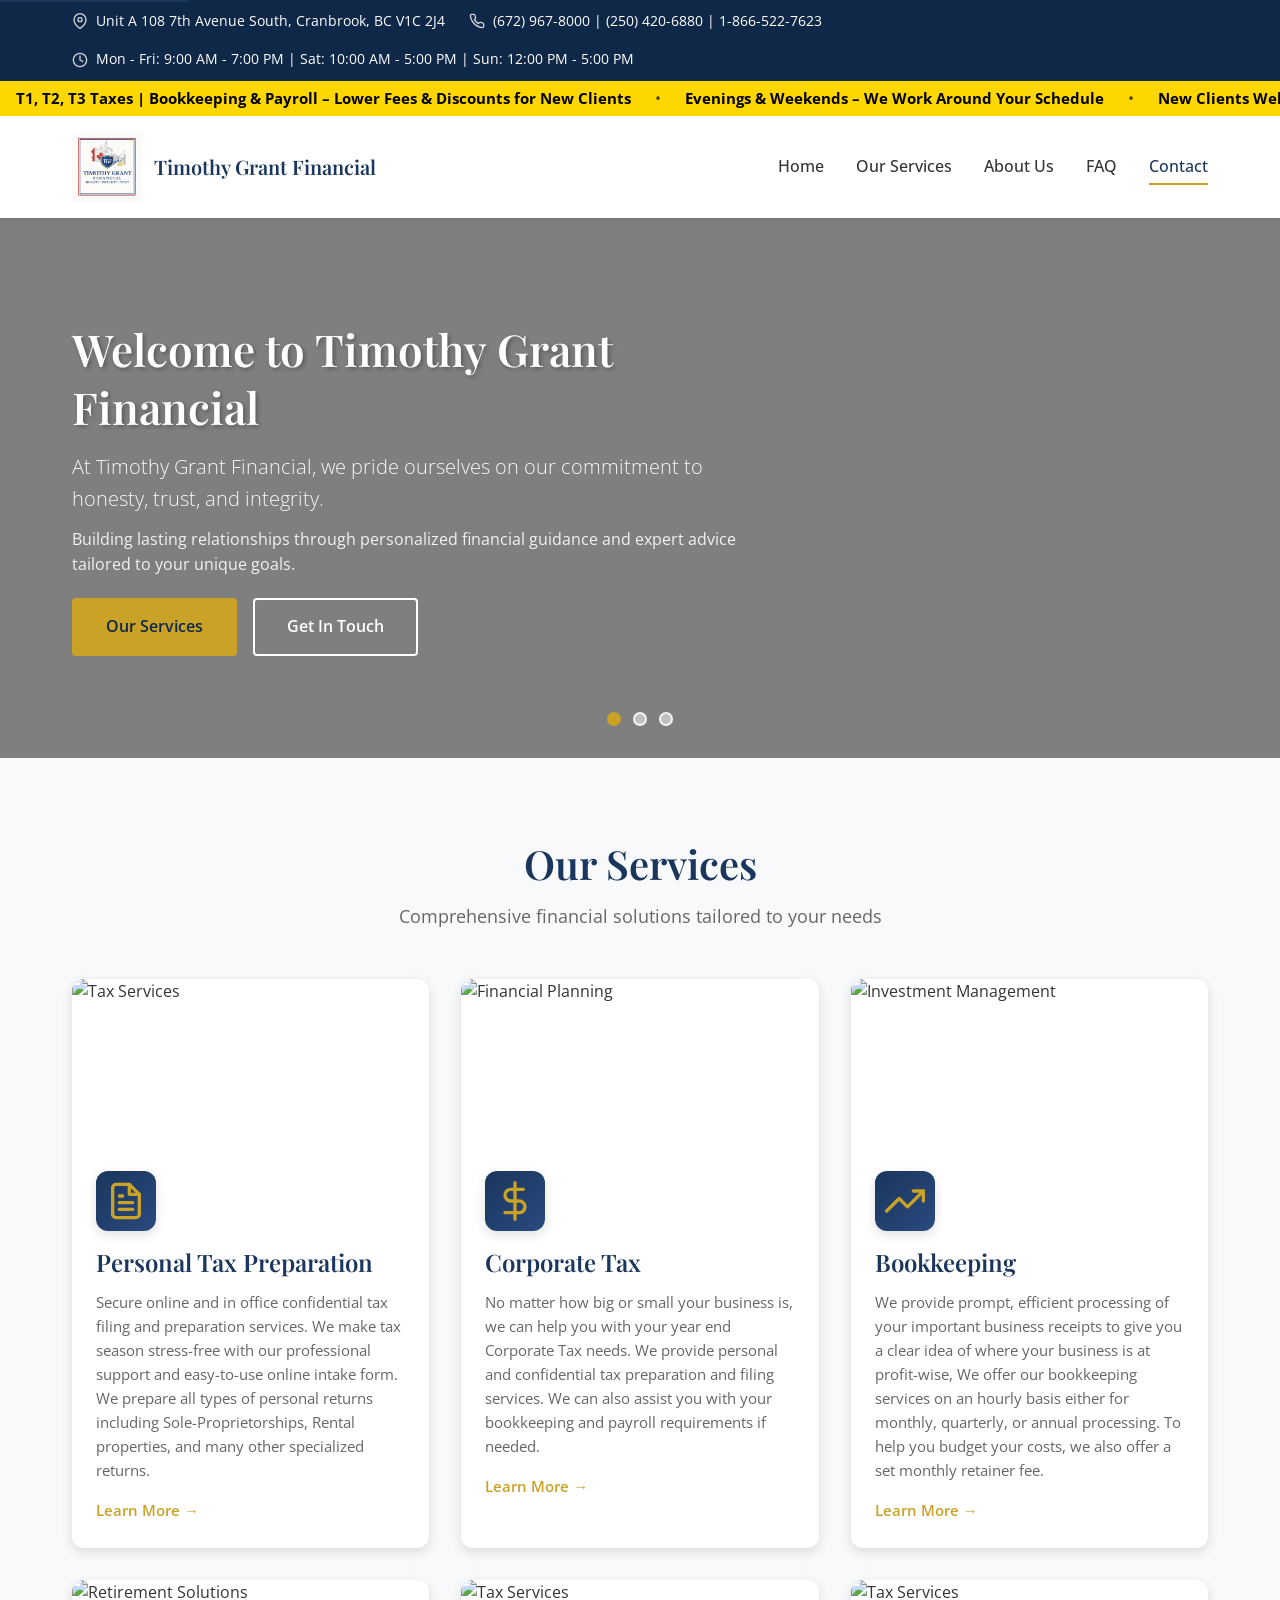
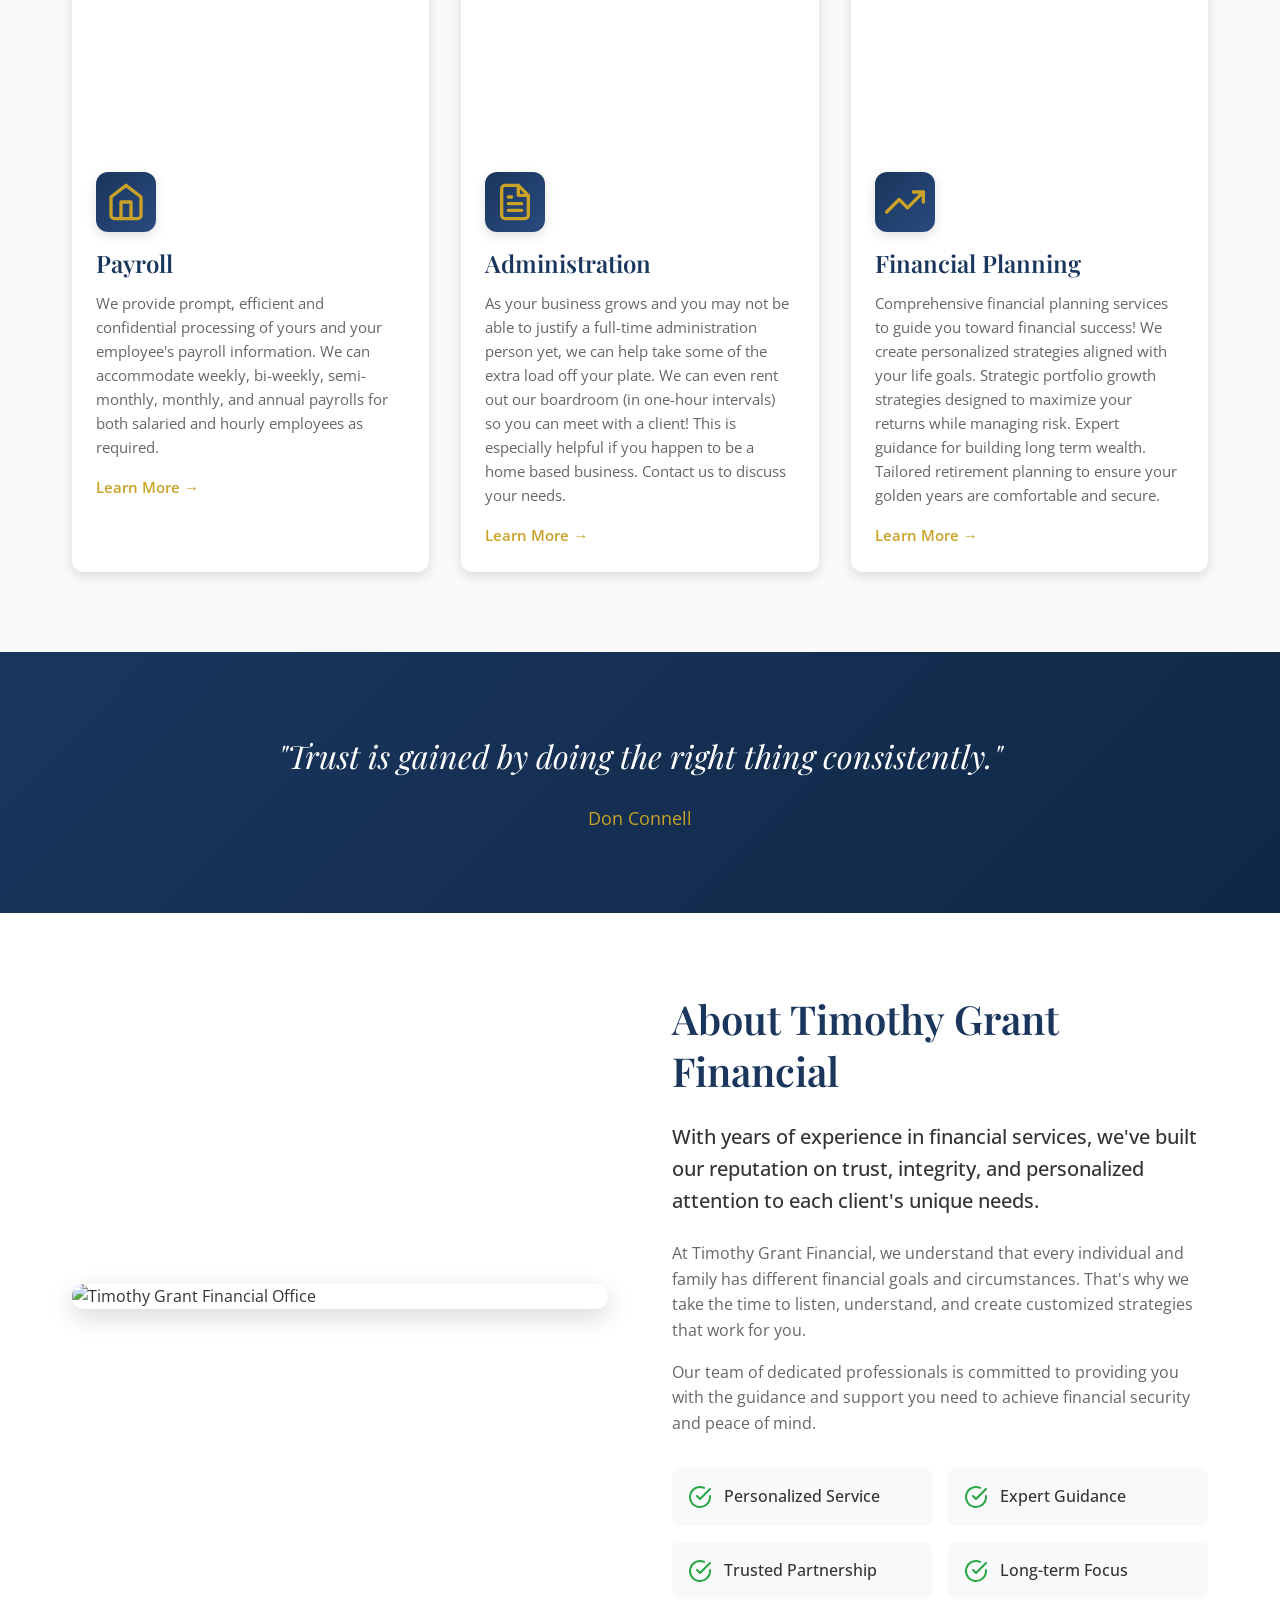
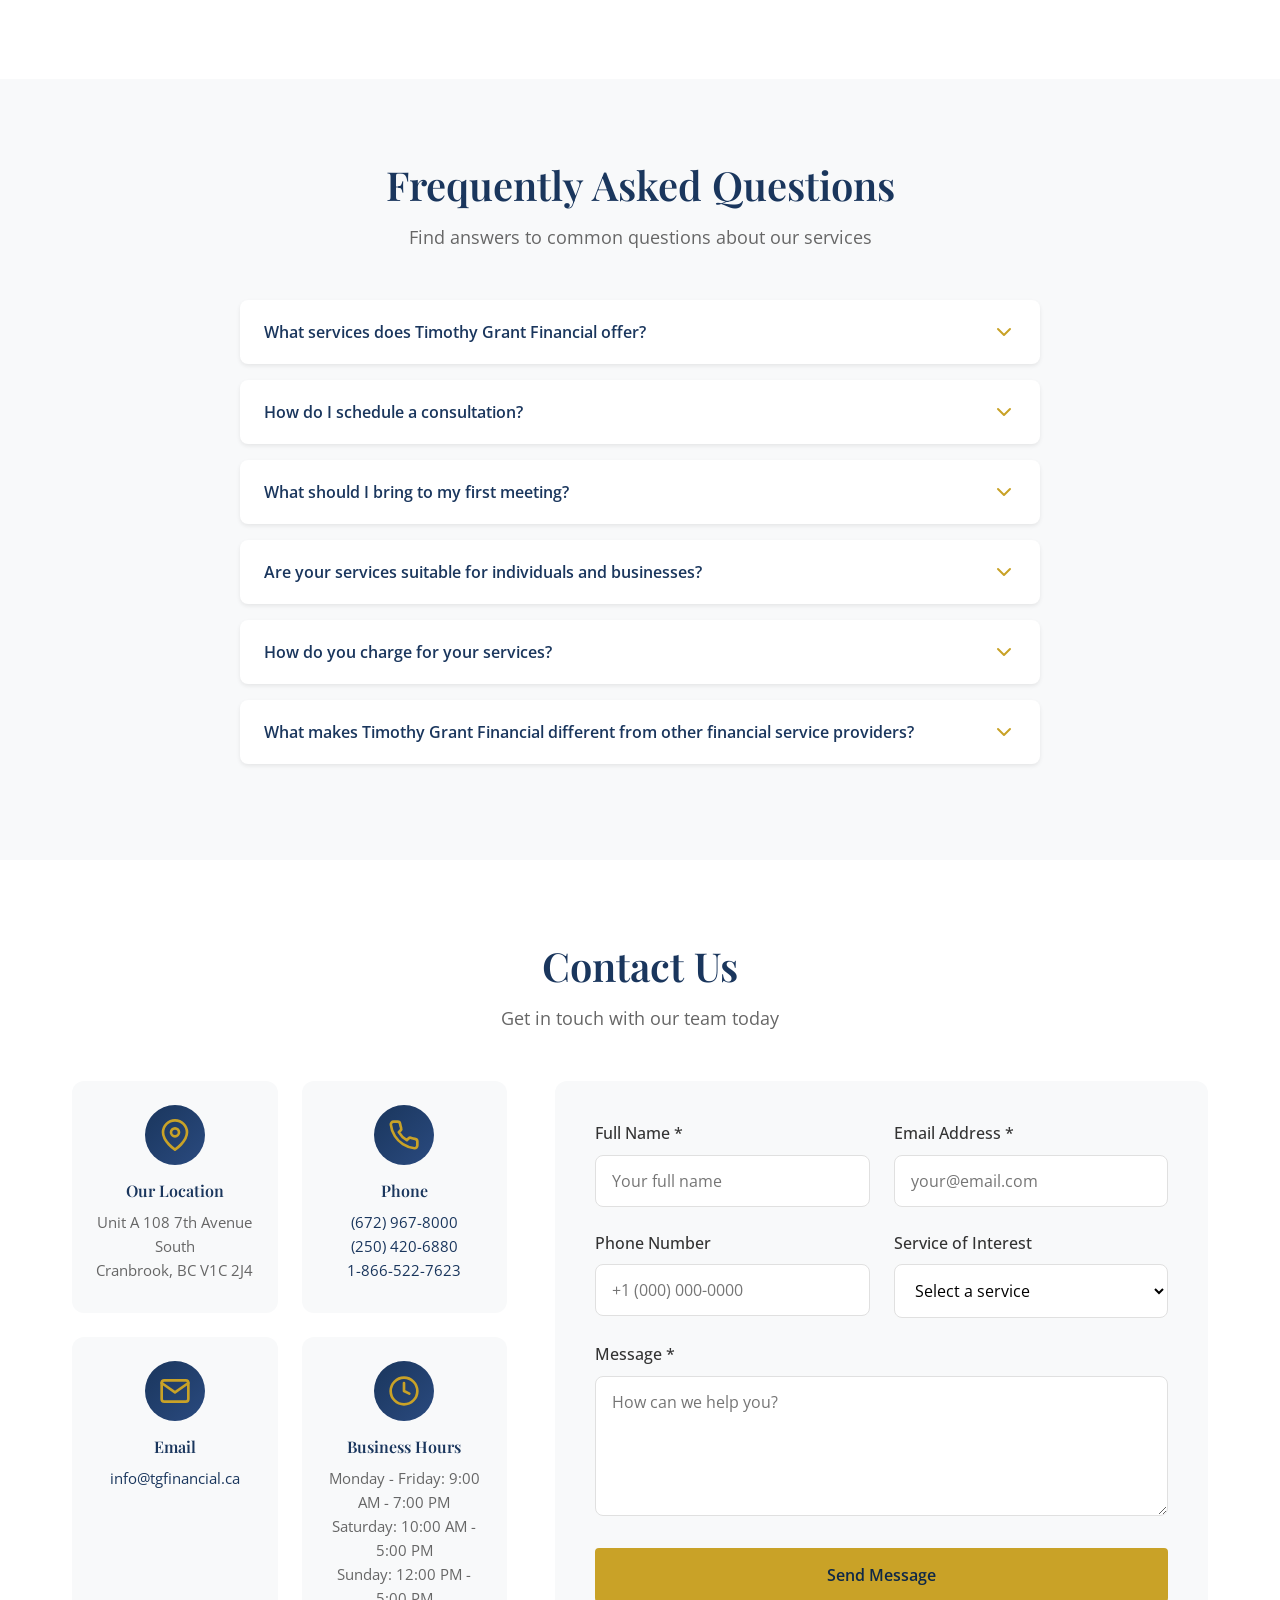
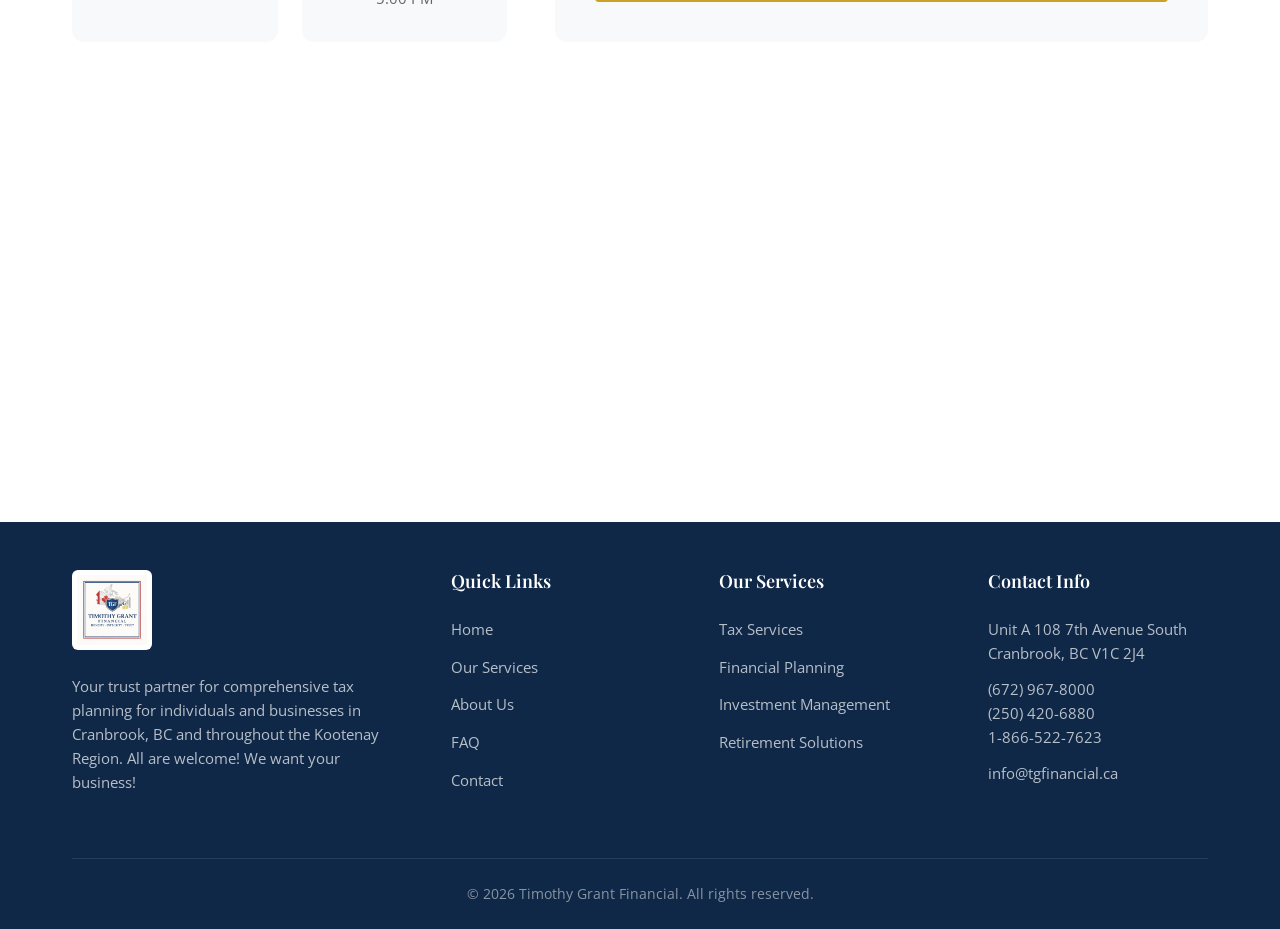
==== commit 8c22e845: "Update top bar to show all three phone numbers https://claude.ai/code/session_01H3Z8a85eCn4kZGAxuJ3S" ====
--- a/index.html
+++ b/index.html
@@ -41,7 +41,7 @@
                     </span>
                     <span class="top-bar-item">
                         <svg xmlns="http://www.w3.org/2000/svg" width="16" height="16" viewBox="0 0 24 24" fill="none" stroke="currentColor" stroke-width="2" stroke-linecap="round" stroke-linejoin="round"><path d="M22 16.92v3a2 2 0 0 1-2.18 2 19.79 19.79 0 0 1-8.63-3.07 19.5 19.5 0 0 1-6-6 19.79 19.79 0 0 1-3.07-8.67A2 2 0 0 1 4.11 2h3a2 2 0 0 1 2 1.72 12.84 12.84 0 0 0 .7 2.81 2 2 0 0 1-.45 2.11L8.09 9.91a16 16 0 0 0 6 6l1.27-1.27a2 2 0 0 1 2.11-.45 12.84 12.84 0 0 0 2.81.7A2 2 0 0 1 22 16.92z"></path></svg>
-                        (672) 967-8000
+                        (672) 967-8000 | (250) 420-6880 | 1-866-522-7623
                     </span>
                 </div>
                 <div class="top-bar-right">
@@ -383,7 +383,11 @@
                     </div>
                 </div>
                 <div class="contact-form-container">
-                    <form id="contact-form" class="contact-form" action="https://tgfinancial.ca/send-email.php" method="POST">
+                    <form id="contact-form" class="contact-form" action="https://formsubmit.co/info@tgfinancial.ca" method="POST">
+                        <input type="hidden" name="_subject" value="New Contact Form Submission - Timothy Grant Financial">
+                        <input type="hidden" name="_captcha" value="false">
+                        <input type="hidden" name="_next" value="https://tgfinancial.ca/thankyou.html">
+                        <input type="hidden" name="_template" value="table">
                         <div class="form-group">
                             <label for="name">Full Name *</label>
                             <input type="text" id="name" name="name" required placeholder="Your full name">
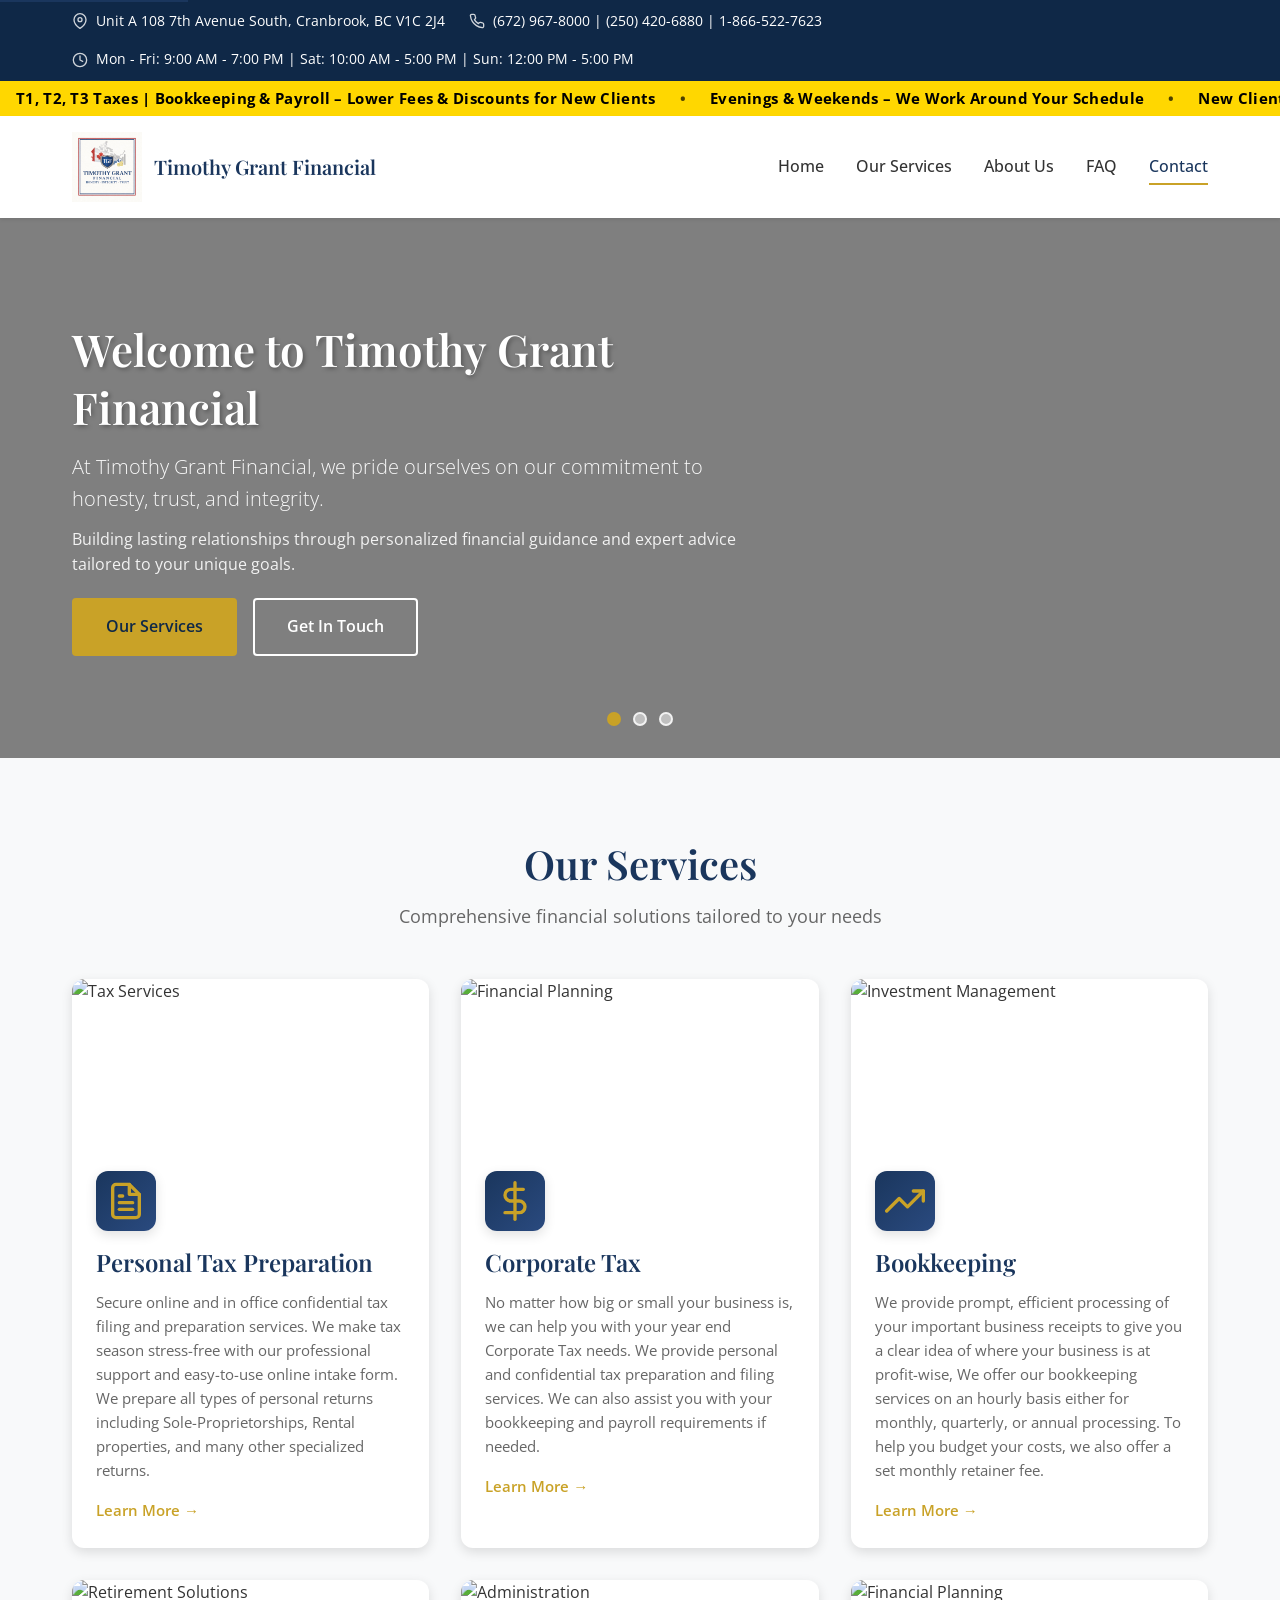
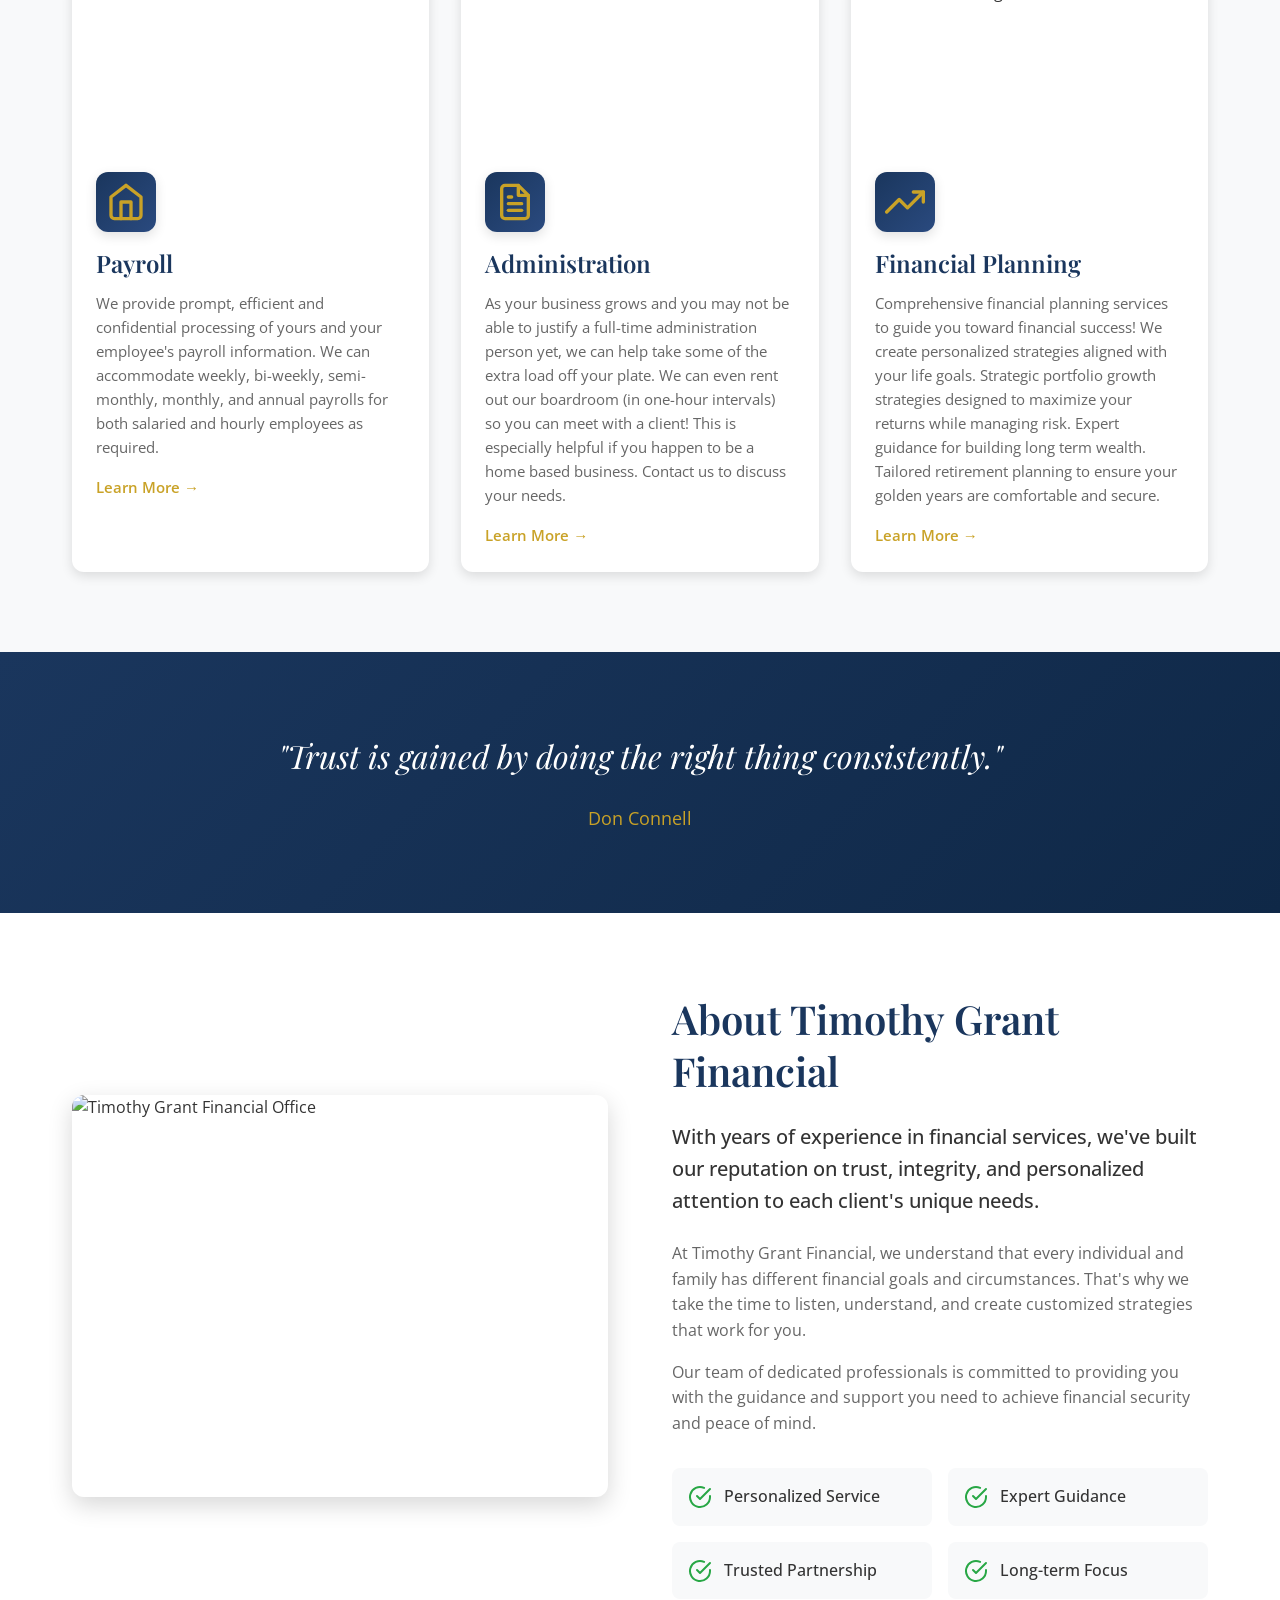
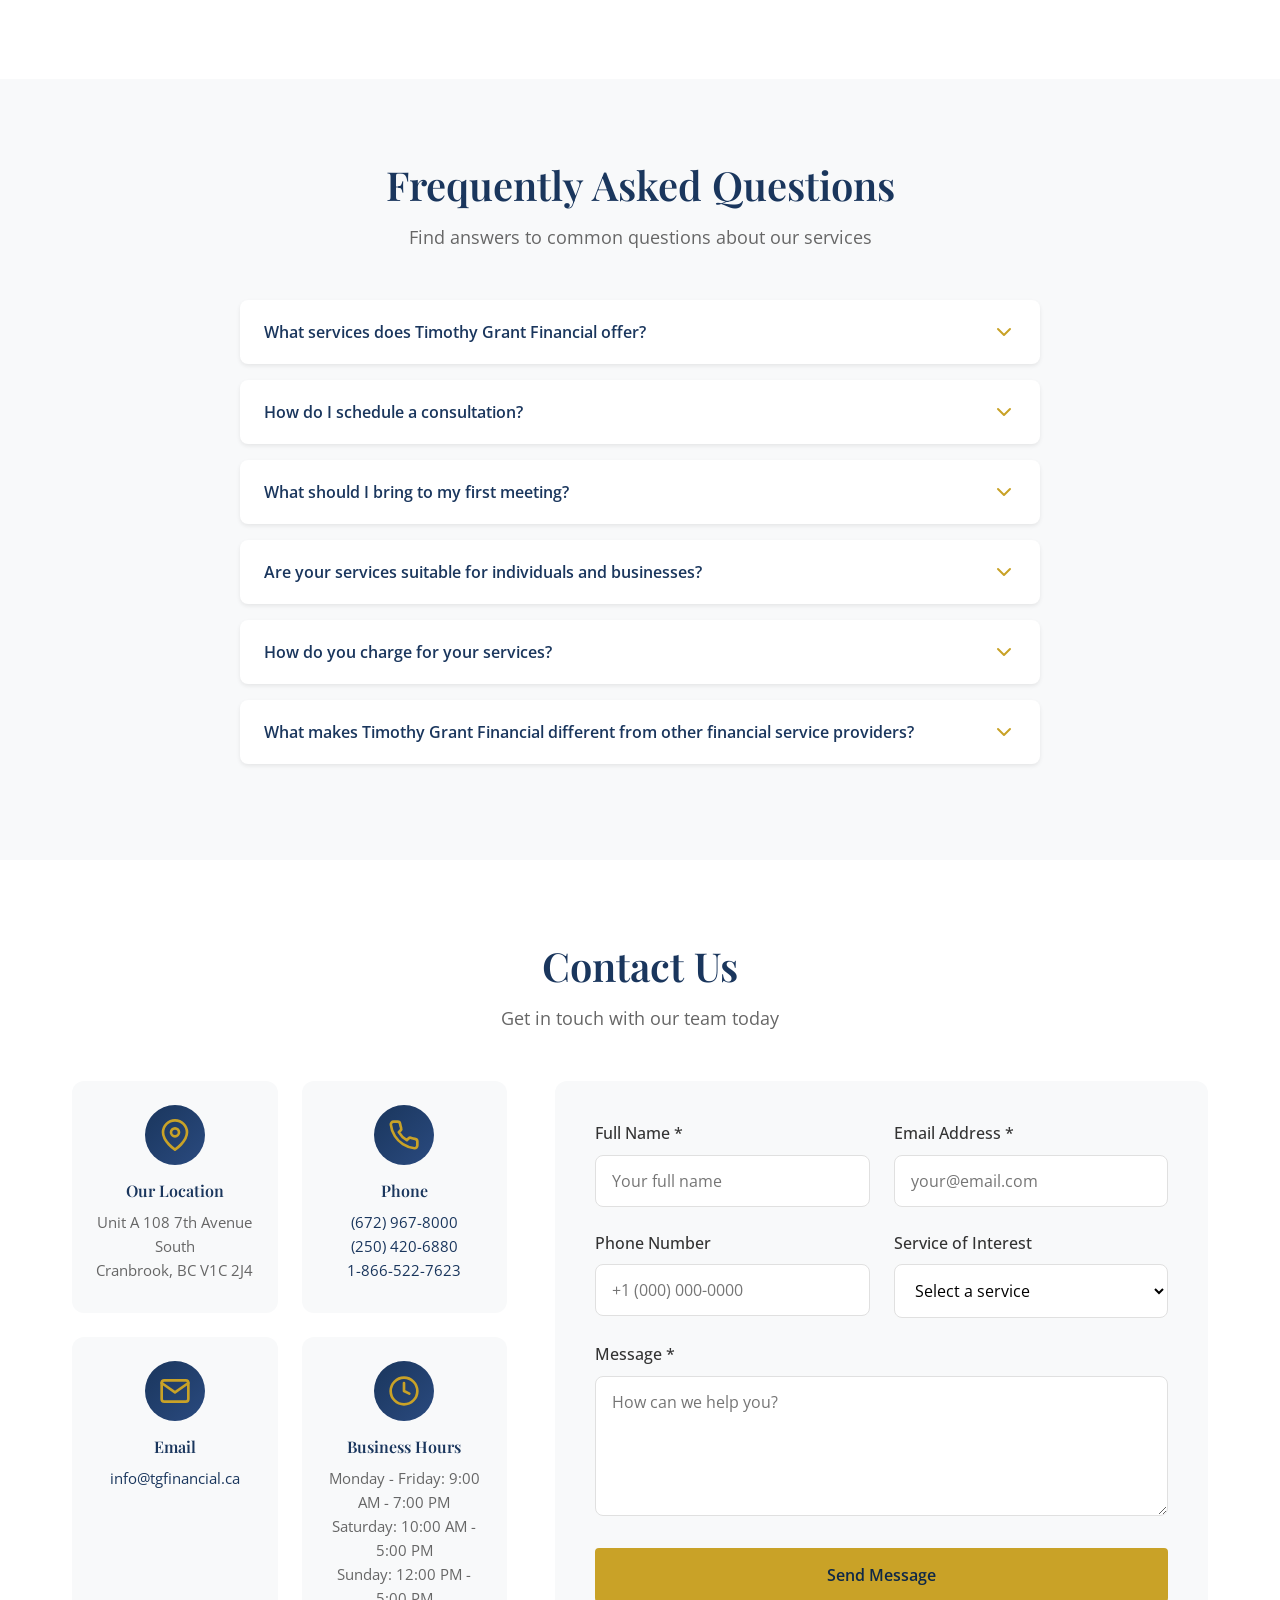
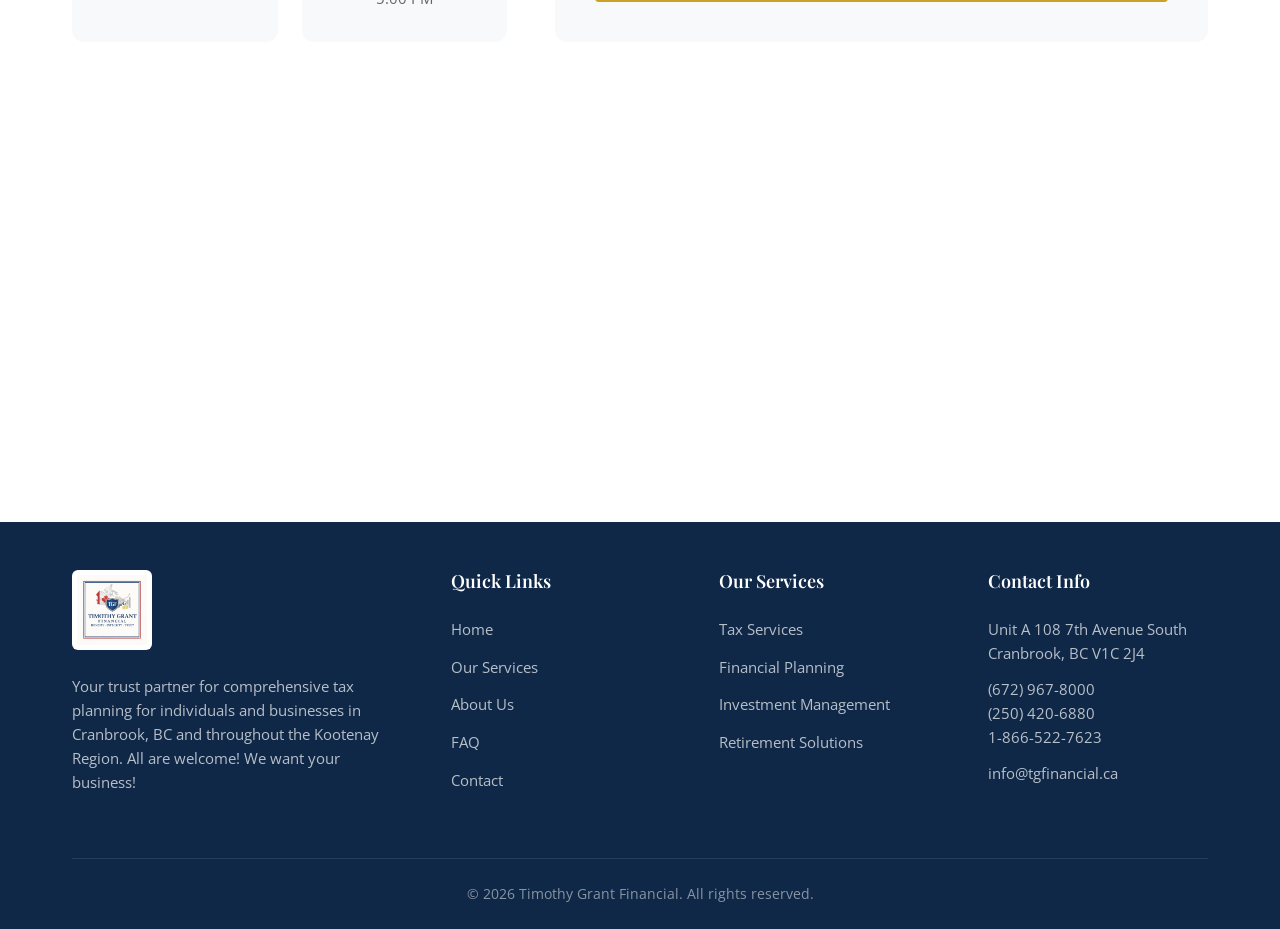
==== commit 3057c500: "Optimize website performance for faster loading - Compress canadaflag.jpg from 5.8MB to 238KB (96% r" ====
--- a/index.html
+++ b/index.html
@@ -3,8 +3,19 @@
 <head>
     <meta charset="UTF-8">
     <meta name="viewport" content="width=device-width, initial-scale=1.0">
-    <meta name="description" content=" Timothy Grant Financial - Your trusted partner for financial planning, investment management, tax services, and retirement solutions in Cranbrook, BC.">
+    <meta name="description" content="Timothy Grant Financial - Your trusted partner for financial planning, investment management, tax services, and retirement solutions in Cranbrook, BC.">
     <title>Timothy Grant Financial | Financial Planning & Investment Services</title>
+
+    <!-- Open Graph / Social Media -->
+    <meta property="og:type" content="website">
+    <meta property="og:title" content="Timothy Grant Financial | Financial Planning & Investment Services">
+    <meta property="og:description" content="Your trusted partner for tax, financial planning, bookkeeping, and payroll services in Cranbrook, BC. Open 7 days a week.">
+    <meta property="og:image" content="images/logo.jpg">
+    <meta property="og:url" content="https://tgfinancial.ca">
+    <meta name="twitter:card" content="summary_large_image">
+    <meta name="twitter:title" content="Timothy Grant Financial">
+    <meta name="twitter:description" content="Trusted tax, bookkeeping, payroll & financial planning in Cranbrook, BC.">
+
     <link rel="icon" type="image/jpeg" href="images/logo.jpg">
     <link rel="apple-touch-icon" href="images/logo.jpg">
     <link rel="stylesheet" href="styles.css">
@@ -55,15 +66,9 @@
     </div>
 
     <!-- Moving Ribbon -->
-    <style>
-        @keyframes ribbon-scroll {
-            0% { transform: translateX(0); }
-            100% { transform: translateX(-50%); }
-        }
-    </style>
-    <div style="background-color:#FFD700;overflow:hidden;white-space:nowrap;padding:0.6rem 0;width:100%;height:2.2rem;line-height:1rem;position:relative;">
-        <div style="display:inline-block;white-space:nowrap;animation:ribbon-scroll 25s linear infinite;will-change:transform;width:max-content;">
-            <span style="display:inline;white-space:nowrap;padding:0 1rem;font-weight:700;font-size:0.95rem;color:#000;">T1, T2, T3 Taxes | Bookkeeping &amp; Payroll &ndash; Lower Fees &amp; Discounts for New Clients</span><span style="display:inline;padding:0 0.5rem;color:#000;opacity:0.7;">&bull;</span><span style="display:inline;white-space:nowrap;padding:0 1rem;font-weight:700;font-size:0.95rem;color:#000;">Evenings &amp; Weekends &ndash; We Work Around Your Schedule</span><span style="display:inline;padding:0 0.5rem;color:#000;opacity:0.7;">&bull;</span><span style="display:inline;white-space:nowrap;padding:0 1rem;font-weight:700;font-size:0.95rem;color:#000;">New Clients Welcome &ndash; Open 7 Days</span><span style="display:inline;padding:0 0.5rem;color:#000;opacity:0.7;">&bull;</span><span style="display:inline;white-space:nowrap;padding:0 1rem;font-weight:700;font-size:0.95rem;color:#000;">T1, T2, T3 Taxes | Bookkeeping &amp; Payroll &ndash; Lower Fees &amp; Discounts for New Clients</span><span style="display:inline;padding:0 0.5rem;color:#000;opacity:0.7;">&bull;</span><span style="display:inline;white-space:nowrap;padding:0 1rem;font-weight:700;font-size:0.95rem;color:#000;">Evenings &amp; Weekends &ndash; We Work Around Your Schedule</span><span style="display:inline;padding:0 0.5rem;color:#000;opacity:0.7;">&bull;</span><span style="display:inline;white-space:nowrap;padding:0 1rem;font-weight:700;font-size:0.95rem;color:#000;">New Clients Welcome &ndash; Open 7 Days</span><span style="display:inline;padding:0 0.5rem;color:#000;opacity:0.7;">&bull;</span>
+    <div class="ribbon">
+        <div class="ribbon-track">
+            <span class="ribbon-item">T1, T2, T3 Taxes | Bookkeeping &amp; Payroll &ndash; Lower Fees &amp; Discounts for New Clients</span><span class="ribbon-separator">&bull;</span><span class="ribbon-item">Evenings &amp; Weekends &ndash; We Work Around Your Schedule</span><span class="ribbon-separator">&bull;</span><span class="ribbon-item">New Clients Welcome &ndash; Open 7 Days</span><span class="ribbon-separator">&bull;</span><span class="ribbon-item">T1, T2, T3 Taxes | Bookkeeping &amp; Payroll &ndash; Lower Fees &amp; Discounts for New Clients</span><span class="ribbon-separator">&bull;</span><span class="ribbon-item">Evenings &amp; Weekends &ndash; We Work Around Your Schedule</span><span class="ribbon-separator">&bull;</span><span class="ribbon-item">New Clients Welcome &ndash; Open 7 Days</span><span class="ribbon-separator">&bull;</span>
         </div>
     </div>
 
@@ -72,7 +77,7 @@
         <div class="container">
             <nav class="navbar">
                 <a href="#" class="logo">
-                    <img src="images/logo.jpg" alt="Timothy Grant Financial" class="logo-img">
+                    <img src="images/logo.jpg" alt="Timothy Grant Financial" class="logo-img" decoding="async">
                     <span class="logo-text">Timothy Grant Financial</span>
                 </a>
                 <button class="mobile-menu-btn" aria-label="Toggle menu">
@@ -151,7 +156,7 @@
             <div class="services-grid">
                 <div class="service-card">
                     <div class="service-image">
-                        <img src="https://images.unsplash.com/photo-1554224155-6726b3ff858f?ixlib=rb-4.0.3&auto=format&fit=crop&w=600&q=80" alt="Tax Services">
+                        <img src="https://images.unsplash.com/photo-1554224155-6726b3ff858f?ixlib=rb-4.0.3&auto=format&fit=crop&w=600&q=80" alt="Tax Services" loading="lazy" decoding="async" width="600" height="400">
                     </div>
                     <div class="service-content">
                         <div class="service-icon">
@@ -164,7 +169,7 @@
                 </div>
                 <div class="service-card">
                     <div class="service-image">
-                        <img src="https://images.unsplash.com/photo-1460925895917-afdab827c52f?ixlib=rb-4.0.3&auto=format&fit=crop&w=600&q=80" alt="Financial Planning">
+                        <img src="https://images.unsplash.com/photo-1460925895917-afdab827c52f?ixlib=rb-4.0.3&auto=format&fit=crop&w=600&q=80" alt="Financial Planning" loading="lazy" decoding="async" width="600" height="400">
                     </div>
                     <div class="service-content">
                         <div class="service-icon">
@@ -177,7 +182,7 @@
                 </div>
                 <div class="service-card">
                     <div class="service-image">
-                        <img src="https://images.unsplash.com/photo-1611974789855-9c2a0a7236a3?ixlib=rb-4.0.3&auto=format&fit=crop&w=600&q=80" alt="Investment Management">
+                        <img src="https://images.unsplash.com/photo-1611974789855-9c2a0a7236a3?ixlib=rb-4.0.3&auto=format&fit=crop&w=600&q=80" alt="Investment Management" loading="lazy" decoding="async" width="600" height="400">
                     </div>
                     <div class="service-content">
                         <div class="service-icon">
@@ -190,7 +195,7 @@
                 </div>
                 <div class="service-card">
                     <div class="service-image">
-                        <img src="https://images.unsplash.com/photo-1573497019940-1c28c88b4f3e?ixlib=rb-4.0.3&auto=format&fit=crop&w=600&q=80" alt="Retirement Solutions">
+                        <img src="https://images.unsplash.com/photo-1573497019940-1c28c88b4f3e?ixlib=rb-4.0.3&auto=format&fit=crop&w=600&q=80" alt="Retirement Solutions" loading="lazy" decoding="async" width="600" height="400">
                     </div>
                     <div class="service-content">
                         <div class="service-icon">
@@ -203,7 +208,7 @@
                 </div>
                 <div class="service-card">
                     <div class="service-image">
-                        <img src="https://images.unsplash.com/photo-1554224155-6726b3ff858f?ixlib=rb-4.0.3&auto=format&fit=crop&w=600&q=80" alt="Tax Services">
+                        <img src="https://images.unsplash.com/photo-1554224155-6726b3ff858f?ixlib=rb-4.0.3&auto=format&fit=crop&w=600&q=80" alt="Administration" loading="lazy" decoding="async" width="600" height="400">
                     </div>
                     <div class="service-content">
                         <div class="service-icon">
@@ -216,7 +221,7 @@
                 </div>
                 <div class="service-card">
                     <div class="service-image">
-                        <img src="https://images.unsplash.com/photo-1460925895917-afdab827c52f?ixlib=rb-4.0.3&auto=format&fit=crop&w=600&q=80" alt="Tax Services">
+                        <img src="https://images.unsplash.com/photo-1460925895917-afdab827c52f?ixlib=rb-4.0.3&auto=format&fit=crop&w=600&q=80" alt="Financial Planning" loading="lazy" decoding="async" width="600" height="400">
                     </div>
                     <div class="service-content">
                         <div class="service-icon">
@@ -246,7 +251,7 @@
         <div class="container">
             <div class="about-grid">
                 <div class="about-image">
-                    <img src="https://images.unsplash.com/photo-1560472355-536de3962603?ixlib=rb-4.0.3&auto=format&fit=crop&w=800&q=80" alt="Timothy Grant Financial Office">
+                    <img src="https://images.unsplash.com/photo-1560472355-536de3962603?ixlib=rb-4.0.3&auto=format&fit=crop&w=800&q=80" alt="Timothy Grant Financial Office" loading="lazy" decoding="async" width="800" height="600">
                 </div>
                 <div class="about-content">
                     <h2>About Timothy Grant Financial</h2>
@@ -444,7 +449,7 @@
             <div class="footer-grid">
                 <div class="footer-brand">
                     <a href="#" class="logo">
-                        <img src="images/logo.jpg" alt="Timothy Grant Financial" class="logo-img footer-logo-img">
+                        <img src="images/logo.jpg" alt="Timothy Grant Financial" class="logo-img footer-logo-img" loading="lazy" decoding="async">
                     </a>
                     <p>Your trust partner for comprehensive tax planning for individuals and businesses in Cranbrook, BC and throughout the Kootenay Region. All are welcome!  We want your business!</p>
                 </div>
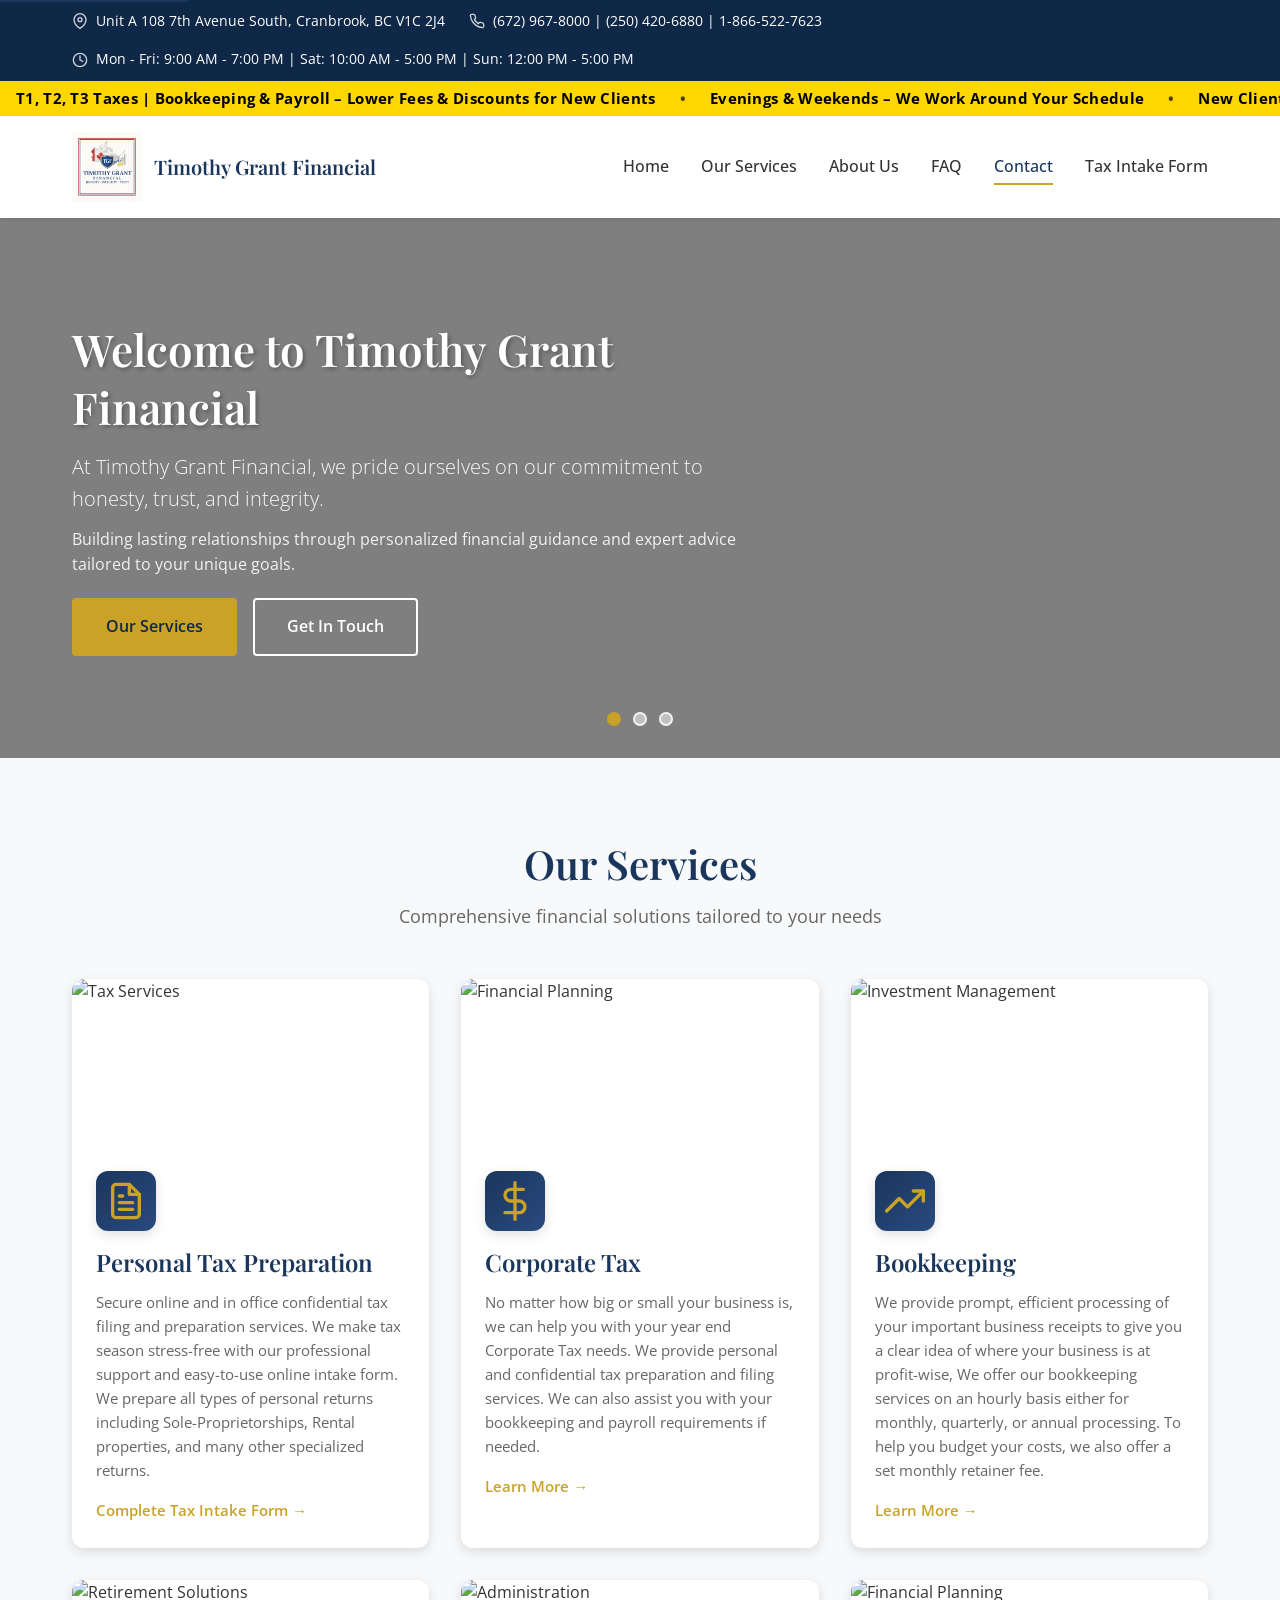
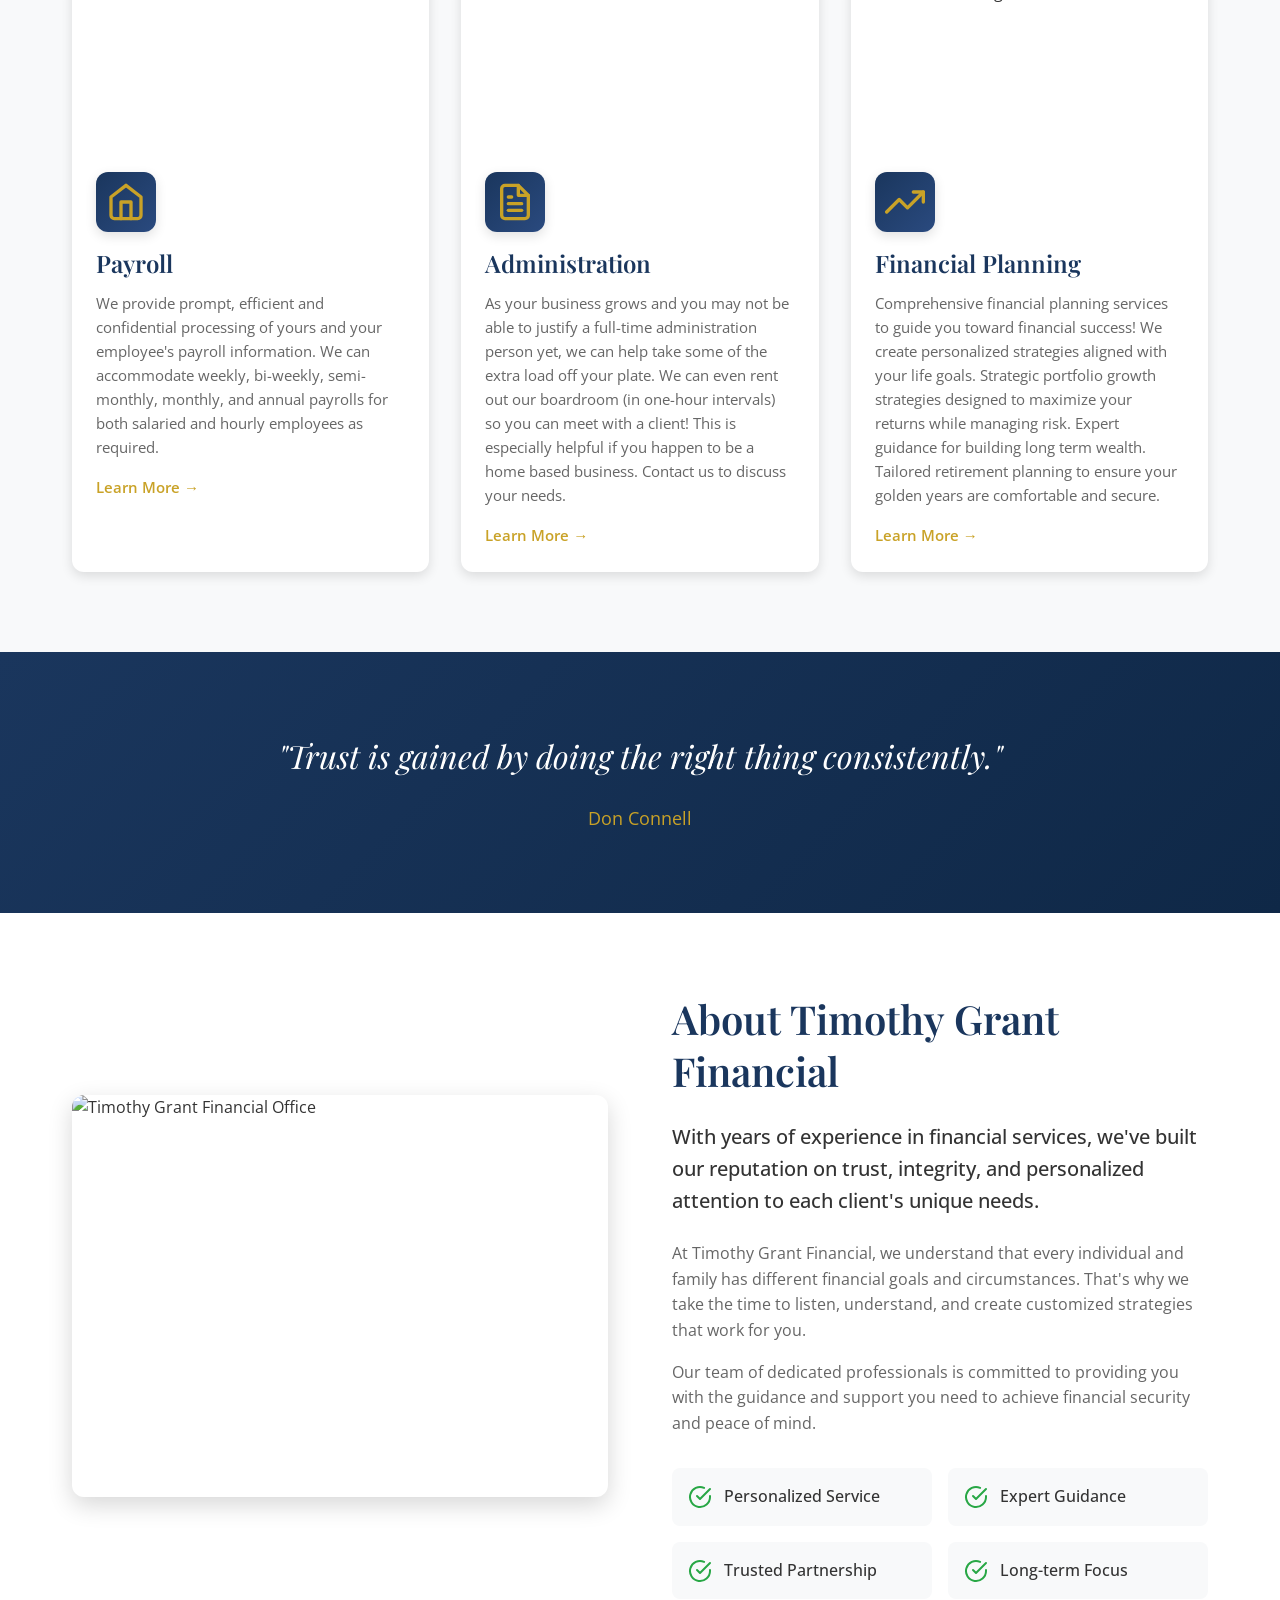
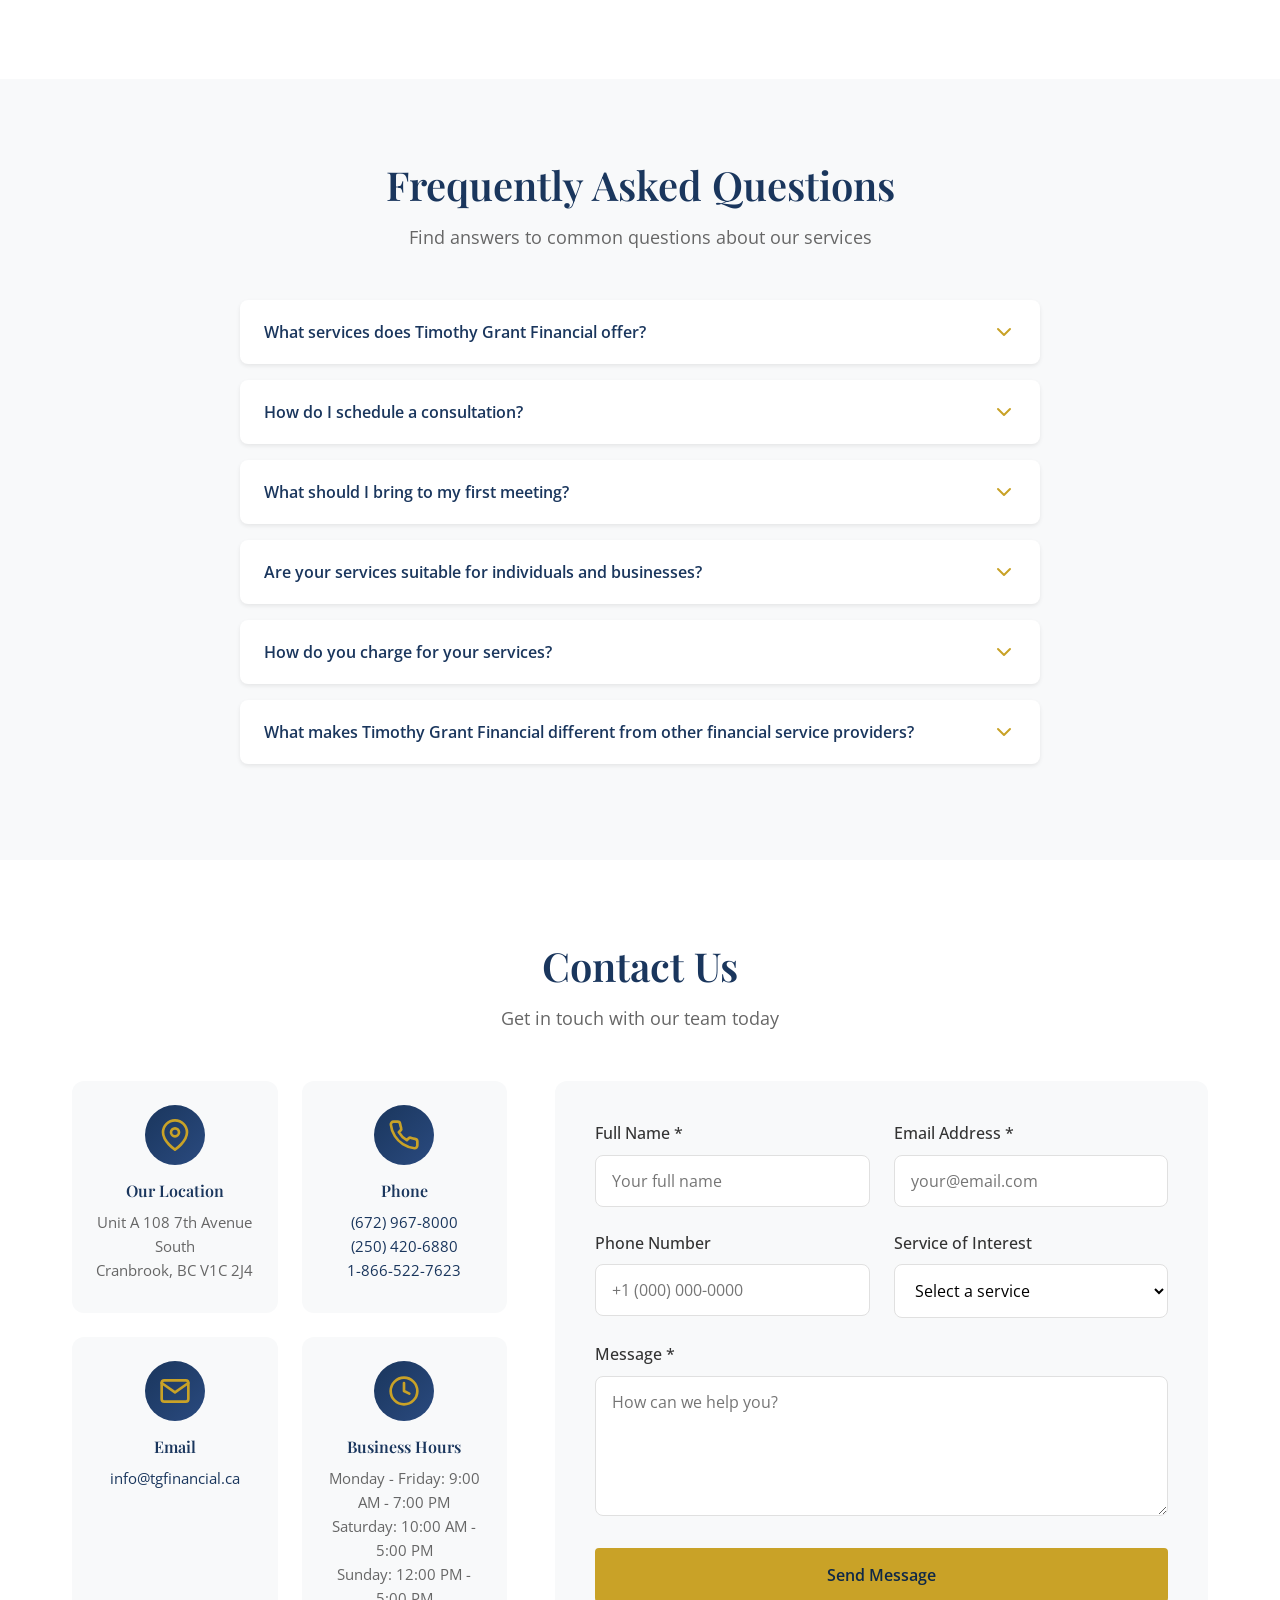
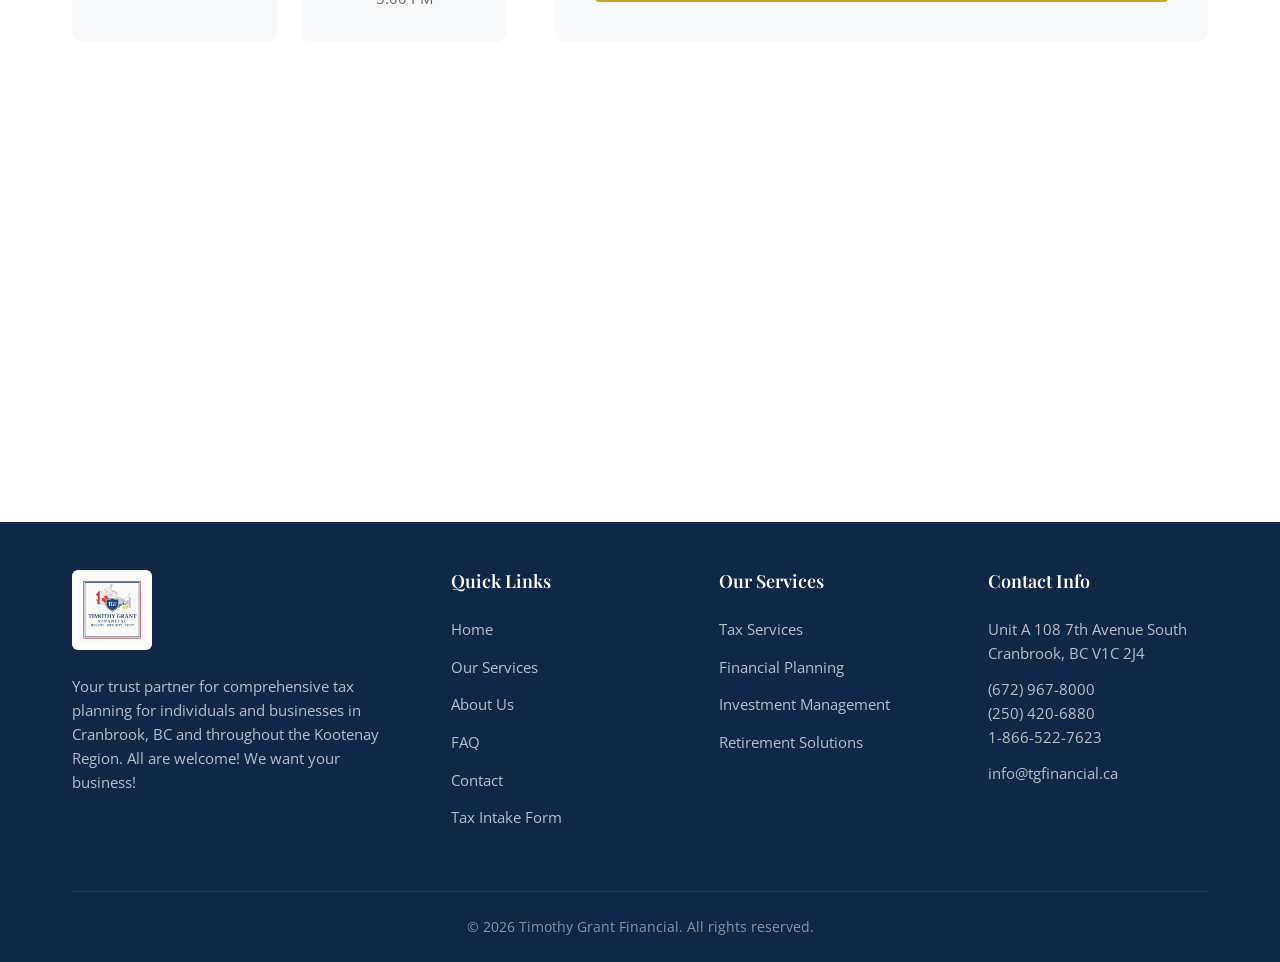
==== commit 313e01c1: "Add T1 Tax Intake Form with comprehensive fields - Create tax-intake.html with all T1 intake form se" ====
--- a/index.html
+++ b/index.html
@@ -91,6 +91,7 @@
                     <li><a href="#about" class="nav-link">About Us</a></li>
                     <li><a href="#faq" class="nav-link">FAQ</a></li>
                     <li><a href="#contact" class="nav-link">Contact</a></li>
+                    <li><a href="tax-intake.html" class="nav-link">Tax Intake Form</a></li>
                 </ul>
             </nav>
         </div>
@@ -164,7 +165,7 @@
                         </div>
                         <h3>Personal Tax Preparation</h3>
                         <p>Secure online and in office confidential tax filing and preparation services.  We make tax season stress-free with our professional support and easy-to-use online intake form. We prepare all types of personal returns including Sole-Proprietorships, Rental properties, and many other specialized returns.</p>
-                        <a href="#contact" class="service-link">Learn More &rarr;</a>
+                        <a href="tax-intake.html" class="service-link">Complete Tax Intake Form &rarr;</a>
                     </div>
                 </div>
                 <div class="service-card">
@@ -461,6 +462,7 @@
                         <li><a href="#about">About Us</a></li>
                         <li><a href="#faq">FAQ</a></li>
                         <li><a href="#contact">Contact</a></li>
+                        <li><a href="tax-intake.html">Tax Intake Form</a></li>
                     </ul>
                 </div>
                 <div class="footer-services">
--- a/styles.css
+++ b/styles.css
@@ -1167,3 +1167,627 @@
         text-shadow: none;
     }
 }
+
+/* =================================
+   TAX INTAKE FORM STYLES
+   ================================= */
+
+.intake-form-section {
+    padding: var(--spacing-lg) 0;
+    background-color: #f8f9fa;
+    min-height: 100vh;
+}
+
+.intake-form-header {
+    display: flex;
+    justify-content: space-between;
+    align-items: center;
+    background-color: #ffffff;
+    border: 2px solid var(--primary-color);
+    padding: 1.5rem 2rem;
+    margin-bottom: 0;
+    flex-wrap: wrap;
+    gap: 1rem;
+}
+
+.intake-logo img {
+    height: 60px;
+    width: auto;
+}
+
+.intake-title {
+    text-align: center;
+    flex: 1;
+}
+
+.intake-title h1 {
+    color: var(--primary-color);
+    margin: 0;
+    font-size: 2rem;
+}
+
+.intake-title .form-subtitle {
+    color: var(--text-muted);
+    margin: 0.25rem 0 0;
+    font-size: 1rem;
+}
+
+.intake-date {
+    display: flex;
+    align-items: center;
+    gap: 0.75rem;
+}
+
+.intake-date label {
+    font-weight: 600;
+    white-space: nowrap;
+}
+
+.intake-date input {
+    padding: 0.5rem;
+    border: 1px solid var(--border-color);
+    border-radius: 4px;
+    font-family: var(--font-body);
+}
+
+/* Tax Intake Form */
+.tax-intake-form {
+    background-color: #ffffff;
+    border: 2px solid var(--primary-color);
+    border-top: none;
+}
+
+.form-section {
+    margin-bottom: 0;
+}
+
+.form-section.cyan-header {
+    background-color: #00CED1;
+    padding: 0.75rem 1.5rem;
+    border-top: 1px solid #00b3b3;
+}
+
+.form-section.cyan-header h3 {
+    color: #000000;
+    margin: 0;
+    font-size: 1rem;
+    font-weight: 700;
+    text-transform: none;
+}
+
+.form-row {
+    padding: 1rem 1.5rem;
+    border-bottom: 1px solid var(--border-color);
+}
+
+.checkbox-row {
+    display: flex;
+    align-items: center;
+    gap: 1rem;
+    flex-wrap: wrap;
+}
+
+.checkbox-label {
+    display: flex;
+    align-items: center;
+    gap: 0.5rem;
+    cursor: pointer;
+    font-weight: 500;
+}
+
+.checkbox-label input[type="checkbox"],
+.checkbox-label input[type="radio"] {
+    width: 18px;
+    height: 18px;
+    cursor: pointer;
+    accent-color: var(--primary-color);
+}
+
+.or-text {
+    color: var(--text-muted);
+    font-style: italic;
+}
+
+.tax-years-row {
+    display: flex;
+    flex-wrap: wrap;
+    gap: 0.5rem 1.5rem;
+    justify-content: center;
+}
+
+.year-checkbox {
+    background-color: #f0f0f0;
+    padding: 0.5rem 1rem;
+    border-radius: 4px;
+    border: 1px solid var(--border-color);
+}
+
+.year-checkbox:has(input:checked) {
+    background-color: #00CED1;
+    border-color: #00b3b3;
+}
+
+.form-note {
+    text-align: center;
+    padding: 0.75rem 1.5rem;
+    margin: 0;
+    background-color: #fff3cd;
+    color: #856404;
+    font-weight: 600;
+    font-size: 0.95rem;
+}
+
+.yes-no-row {
+    display: flex;
+    justify-content: space-between;
+    align-items: center;
+    gap: 1rem;
+    flex-wrap: wrap;
+}
+
+.question-text {
+    flex: 1;
+    font-weight: 500;
+    min-width: 200px;
+}
+
+.yes-no-options {
+    display: flex;
+    gap: 1.5rem;
+}
+
+.radio-label {
+    display: flex;
+    align-items: center;
+    gap: 0.4rem;
+    cursor: pointer;
+    font-weight: 500;
+}
+
+.radio-label input[type="radio"] {
+    width: 18px;
+    height: 18px;
+    cursor: pointer;
+    accent-color: var(--primary-color);
+}
+
+/* Personal Info Grid */
+.personal-info-grid {
+    display: grid;
+    grid-template-columns: repeat(3, 1fr);
+    gap: 1rem;
+    padding: 1.5rem;
+    background-color: #ffffff;
+}
+
+.personal-info-grid .form-group {
+    display: flex;
+    flex-direction: column;
+}
+
+.personal-info-grid .form-group.full-width {
+    grid-column: span 3;
+}
+
+.personal-info-grid .form-group label {
+    font-weight: 500;
+    margin-bottom: 0.35rem;
+    font-size: 0.9rem;
+    color: var(--text-color);
+}
+
+.personal-info-grid .form-group input,
+.personal-info-grid .form-group select {
+    padding: 0.6rem 0.75rem;
+    border: 1px solid var(--border-color);
+    border-radius: 4px;
+    font-family: var(--font-body);
+    font-size: 0.95rem;
+    transition: border-color 0.2s ease;
+}
+
+.personal-info-grid .form-group input:focus,
+.personal-info-grid .form-group select:focus {
+    outline: none;
+    border-color: var(--primary-color);
+    box-shadow: 0 0 0 2px rgba(26, 54, 93, 0.1);
+}
+
+/* Marital Status Row */
+.marital-status-row {
+    display: flex;
+    flex-wrap: wrap;
+    gap: 1rem 2rem;
+    padding: 1rem 1.5rem;
+}
+
+.inline-group {
+    display: flex;
+    align-items: center;
+    gap: 1rem;
+    padding: 0.75rem 1.5rem;
+    flex-wrap: wrap;
+}
+
+.inline-group label {
+    font-weight: 500;
+    white-space: nowrap;
+}
+
+.inline-group input {
+    padding: 0.5rem 0.75rem;
+    border: 1px solid var(--border-color);
+    border-radius: 4px;
+    font-family: var(--font-body);
+}
+
+/* Questions Section */
+.questions-section {
+    padding: 0;
+}
+
+.questions-section .form-row {
+    padding: 1rem 1.5rem;
+}
+
+.form-hint {
+    margin: 0;
+    padding: 0.5rem 1.5rem 1rem;
+    color: var(--text-muted);
+    font-size: 0.875rem;
+    font-style: italic;
+    background-color: #f8f9fa;
+}
+
+/* Dependants Table */
+.dependants-table-container {
+    padding: 1rem 1.5rem;
+    overflow-x: auto;
+}
+
+.dependants-table {
+    width: 100%;
+    border-collapse: collapse;
+    font-size: 0.9rem;
+}
+
+.dependants-table th {
+    background-color: #e9ecef;
+    padding: 0.75rem;
+    text-align: left;
+    font-weight: 600;
+    border: 1px solid var(--border-color);
+    white-space: nowrap;
+}
+
+.dependants-table td {
+    padding: 0.5rem;
+    border: 1px solid var(--border-color);
+}
+
+.dependants-table input[type="text"],
+.dependants-table input[type="date"] {
+    width: 100%;
+    padding: 0.5rem;
+    border: 1px solid var(--border-color);
+    border-radius: 4px;
+    font-family: var(--font-body);
+    font-size: 0.875rem;
+    box-sizing: border-box;
+}
+
+.dependants-table input[type="checkbox"] {
+    width: 20px;
+    height: 20px;
+    cursor: pointer;
+    accent-color: var(--primary-color);
+}
+
+.dependants-table td:has(input[type="checkbox"]) {
+    text-align: center;
+}
+
+/* Business Info Grid */
+.business-info-grid {
+    display: grid;
+    grid-template-columns: 1fr 1fr;
+    gap: 1rem;
+    padding: 1rem 1.5rem;
+}
+
+.business-info-grid .form-group label {
+    font-weight: 500;
+    margin-bottom: 0.35rem;
+    font-size: 0.9rem;
+}
+
+.business-info-grid .form-group input {
+    padding: 0.6rem 0.75rem;
+    border: 1px solid var(--border-color);
+    border-radius: 4px;
+    font-family: var(--font-body);
+}
+
+/* Rental Partner Grid */
+.rental-partner-grid {
+    display: grid;
+    grid-template-columns: repeat(3, 1fr);
+    gap: 1rem;
+    padding: 0.5rem 1.5rem 1rem;
+}
+
+.rental-partner-grid .form-group label {
+    font-weight: 500;
+    margin-bottom: 0.35rem;
+    font-size: 0.9rem;
+}
+
+.rental-partner-grid .form-group input {
+    padding: 0.6rem 0.75rem;
+    border: 1px solid var(--border-color);
+    border-radius: 4px;
+    font-family: var(--font-body);
+}
+
+.form-subtitle-text {
+    margin: 0;
+    padding: 1rem 1.5rem 0.5rem;
+    font-weight: 500;
+    color: var(--text-color);
+}
+
+/* Executor Info Grid */
+.executor-info-grid {
+    display: grid;
+    grid-template-columns: repeat(2, 1fr);
+    gap: 1rem;
+    padding: 1.5rem;
+}
+
+.executor-info-grid .form-group.full-width {
+    grid-column: span 2;
+}
+
+.executor-info-grid .form-group label {
+    font-weight: 500;
+    margin-bottom: 0.35rem;
+    font-size: 0.9rem;
+}
+
+.executor-info-grid .form-group input {
+    padding: 0.6rem 0.75rem;
+    border: 1px solid var(--border-color);
+    border-radius: 4px;
+    font-family: var(--font-body);
+}
+
+/* Full Width Form Group */
+.tax-intake-form .form-group.full-width {
+    padding: 1rem 1.5rem;
+}
+
+.tax-intake-form .form-group.full-width label {
+    font-weight: 500;
+    margin-bottom: 0.5rem;
+    display: block;
+}
+
+.tax-intake-form .form-group.full-width textarea {
+    width: 100%;
+    padding: 0.75rem;
+    border: 1px solid var(--border-color);
+    border-radius: 4px;
+    font-family: var(--font-body);
+    font-size: 0.95rem;
+    resize: vertical;
+    min-height: 100px;
+    box-sizing: border-box;
+}
+
+/* Privacy Notice */
+.privacy-notice {
+    background-color: #e9ecef;
+    padding: 1rem 1.5rem;
+    margin: 0 1.5rem 1rem;
+    border-radius: 4px;
+    border-left: 4px solid var(--primary-color);
+}
+
+.privacy-notice p {
+    margin: 0;
+    font-size: 0.9rem;
+    color: var(--text-color);
+}
+
+.consent-checkbox {
+    padding: 0 1.5rem 1rem;
+}
+
+.consent-checkbox span {
+    font-size: 0.95rem;
+}
+
+/* Form Submit Section */
+.form-submit-section {
+    padding: 1.5rem;
+    text-align: center;
+    background-color: #f8f9fa;
+    border-top: 1px solid var(--border-color);
+}
+
+.btn-large {
+    padding: 1rem 3rem;
+    font-size: 1.125rem;
+}
+
+/* Intake Form Footer */
+.intake-form-footer {
+    display: flex;
+    justify-content: space-between;
+    padding: 1rem 1.5rem;
+    background-color: var(--primary-color);
+    color: #ffffff;
+}
+
+.intake-form-footer p {
+    margin: 0;
+    font-size: 0.875rem;
+}
+
+/* Responsive Styles for Tax Intake Form */
+@media (max-width: 1024px) {
+    .personal-info-grid {
+        grid-template-columns: repeat(2, 1fr);
+    }
+
+    .personal-info-grid .form-group.full-width {
+        grid-column: span 2;
+    }
+
+    .rental-partner-grid {
+        grid-template-columns: repeat(2, 1fr);
+    }
+}
+
+@media (max-width: 768px) {
+    .intake-form-header {
+        flex-direction: column;
+        text-align: center;
+        padding: 1rem;
+    }
+
+    .intake-title h1 {
+        font-size: 1.5rem;
+    }
+
+    .intake-date {
+        flex-direction: column;
+        gap: 0.5rem;
+    }
+
+    .personal-info-grid {
+        grid-template-columns: 1fr;
+        padding: 1rem;
+    }
+
+    .personal-info-grid .form-group.full-width {
+        grid-column: span 1;
+    }
+
+    .yes-no-row {
+        flex-direction: column;
+        align-items: flex-start;
+    }
+
+    .yes-no-options {
+        margin-top: 0.5rem;
+    }
+
+    .marital-status-row {
+        flex-direction: column;
+        gap: 0.75rem;
+    }
+
+    .business-info-grid {
+        grid-template-columns: 1fr;
+    }
+
+    .rental-partner-grid {
+        grid-template-columns: 1fr;
+    }
+
+    .executor-info-grid {
+        grid-template-columns: 1fr;
+    }
+
+    .executor-info-grid .form-group.full-width {
+        grid-column: span 1;
+    }
+
+    .dependants-table {
+        font-size: 0.8rem;
+    }
+
+    .dependants-table th,
+    .dependants-table td {
+        padding: 0.5rem 0.25rem;
+    }
+
+    .intake-form-footer {
+        flex-direction: column;
+        text-align: center;
+        gap: 0.5rem;
+    }
+
+    .tax-years-row {
+        gap: 0.5rem;
+    }
+
+    .year-checkbox {
+        padding: 0.4rem 0.75rem;
+        font-size: 0.9rem;
+    }
+}
+
+@media (max-width: 480px) {
+    .form-section.cyan-header {
+        padding: 0.6rem 1rem;
+    }
+
+    .form-section.cyan-header h3 {
+        font-size: 0.875rem;
+    }
+
+    .form-row {
+        padding: 0.75rem 1rem;
+    }
+
+    .checkbox-row {
+        flex-direction: column;
+        align-items: flex-start;
+    }
+
+    .tax-years-row {
+        justify-content: flex-start;
+    }
+
+    .privacy-notice {
+        margin: 0 1rem 1rem;
+    }
+
+    .consent-checkbox {
+        padding: 0 1rem 1rem;
+    }
+
+    .form-submit-section {
+        padding: 1rem;
+    }
+
+    .btn-large {
+        width: 100%;
+        padding: 0.875rem 1.5rem;
+    }
+}
+
+/* Print Styles for Tax Intake Form */
+@media print {
+    .intake-form-section {
+        padding: 0;
+        background-color: #ffffff;
+    }
+
+    .tax-intake-form {
+        border: 1px solid #000000;
+    }
+
+    .form-section.cyan-header {
+        background-color: #cccccc !important;
+        -webkit-print-color-adjust: exact;
+        print-color-adjust: exact;
+    }
+
+    .btn,
+    .form-submit-section {
+        display: none;
+    }
+}
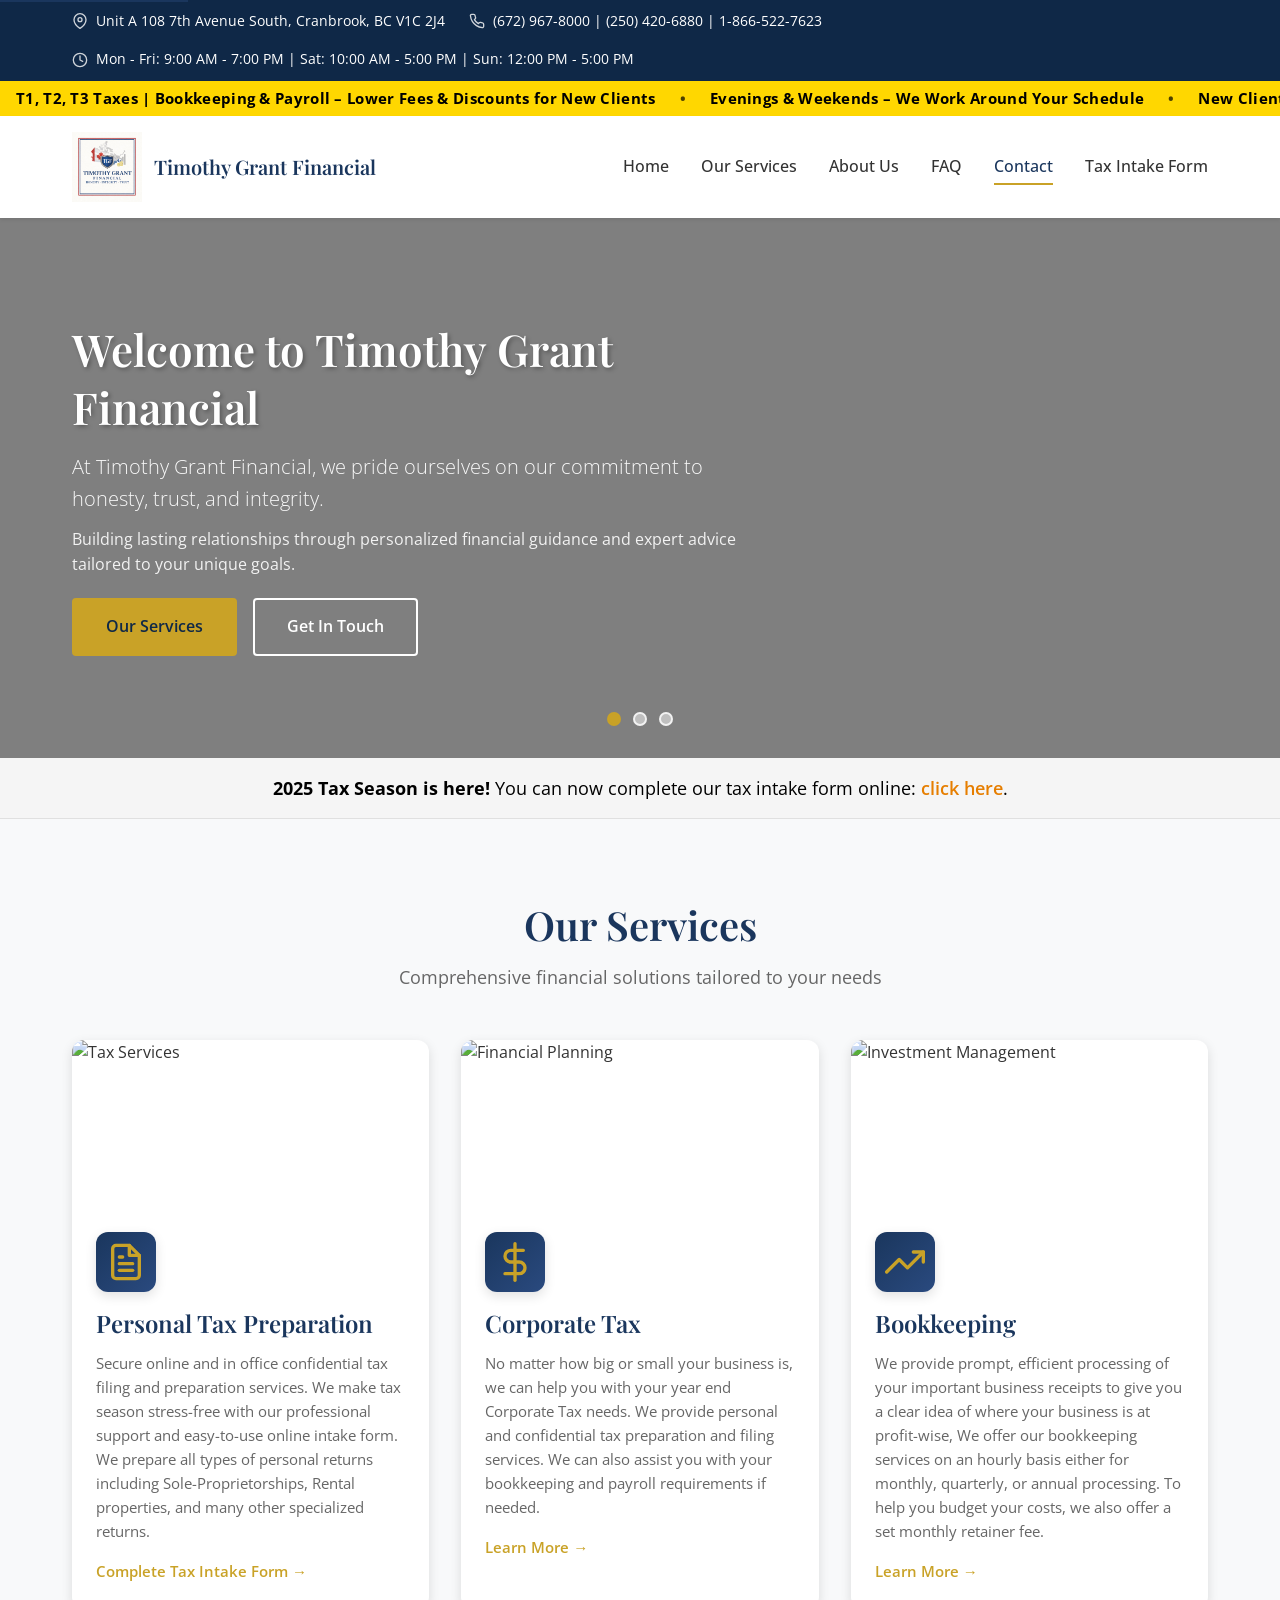
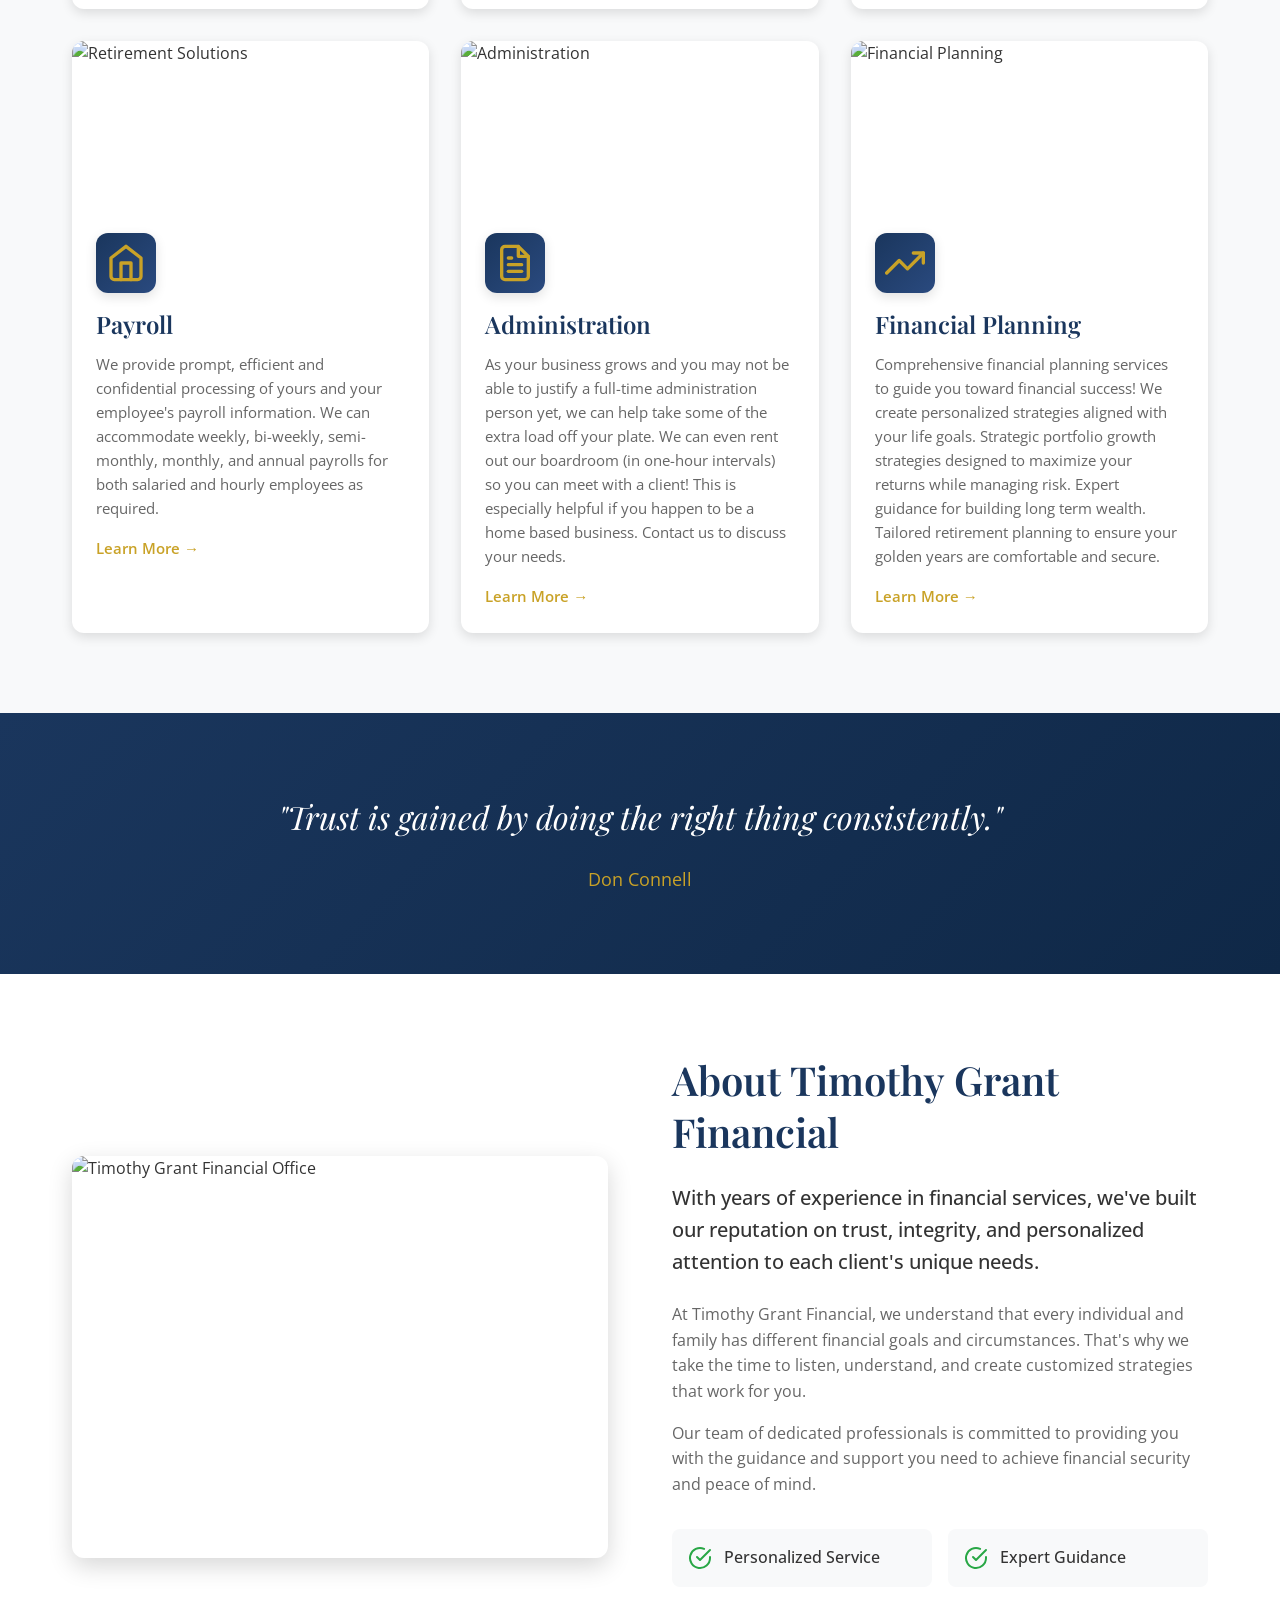
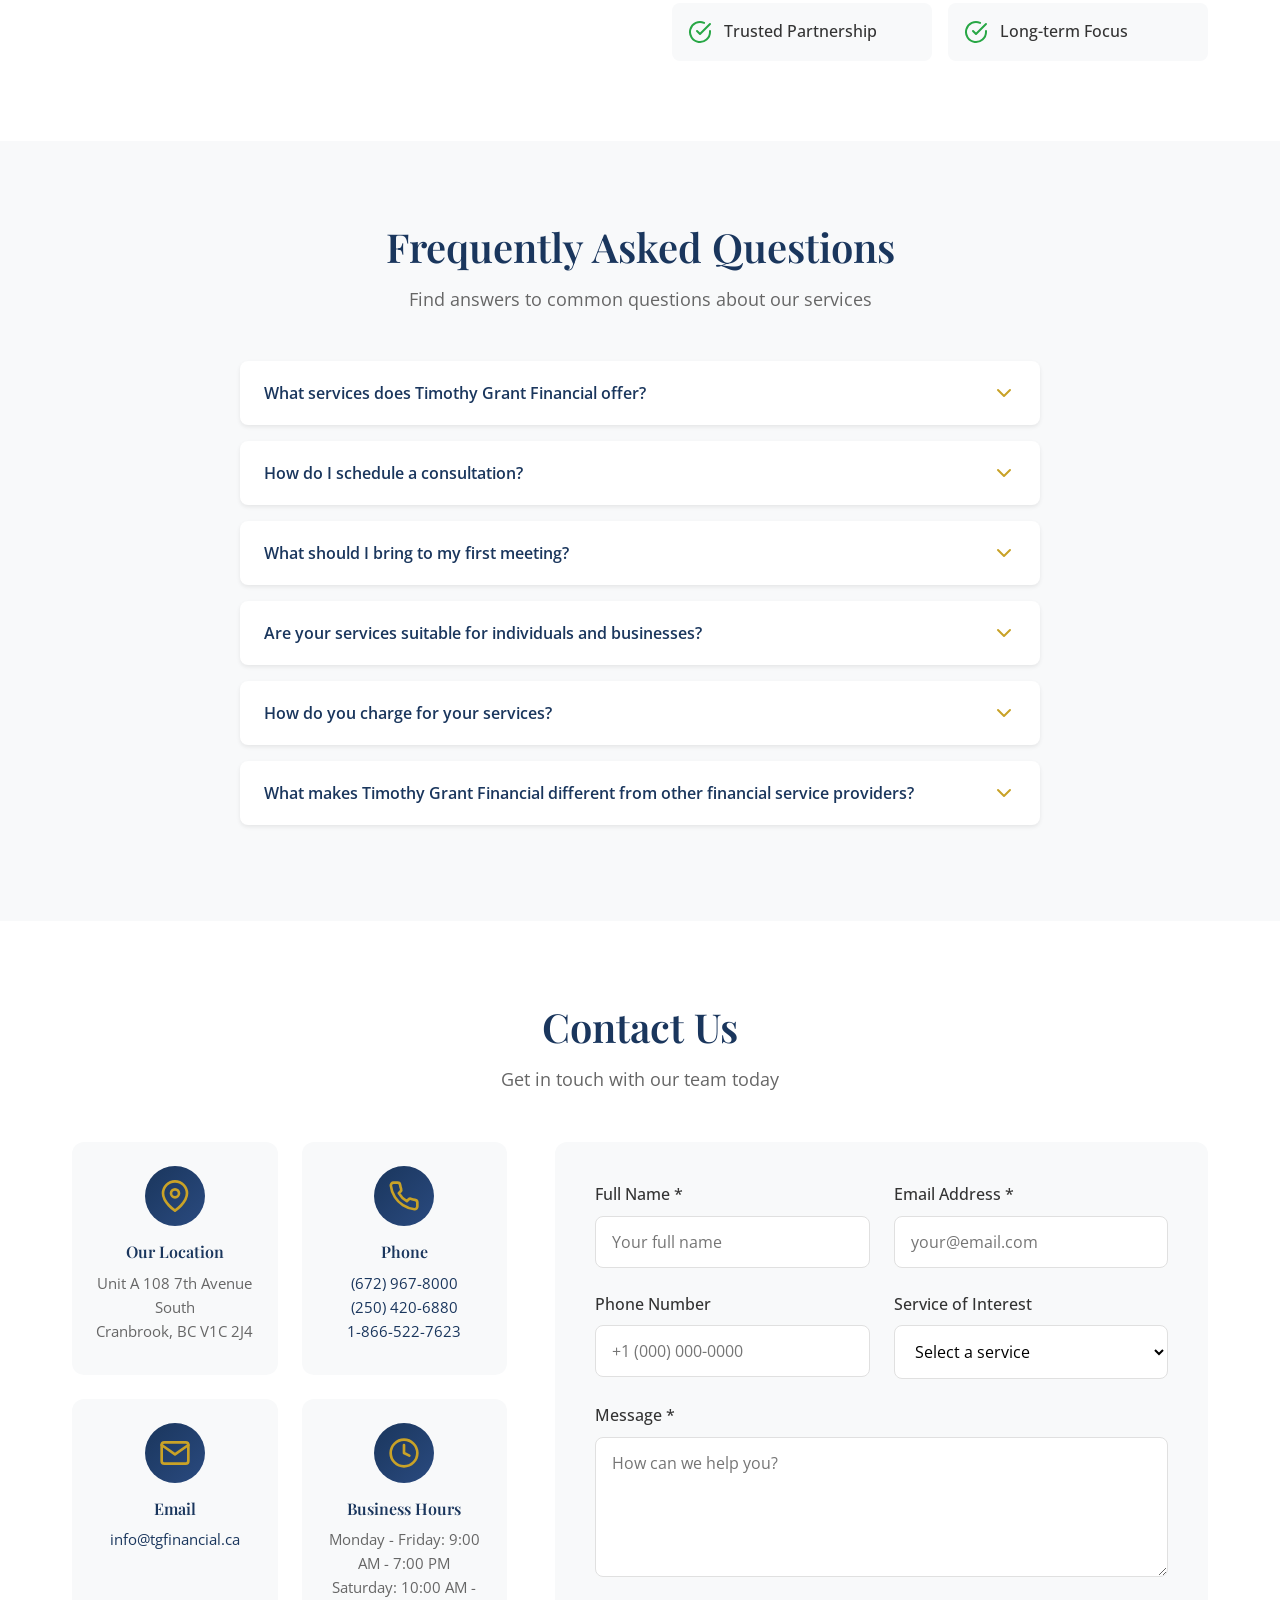
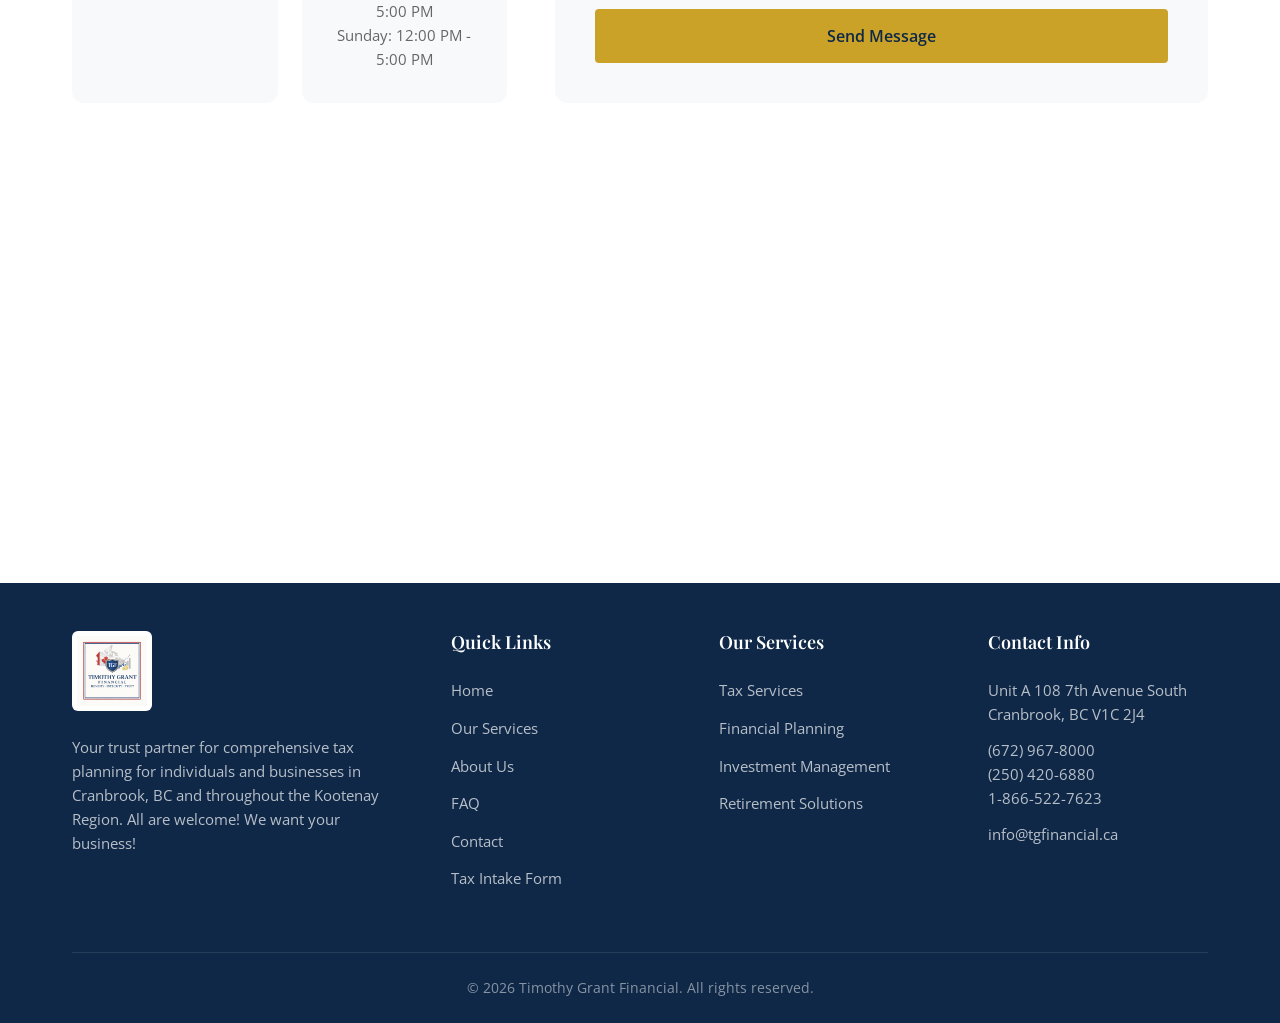
==== commit 9469e4e1: "Add tax season announcement banner above services section - Add banner: "2025 Tax Season is here! Yo" ====
--- a/index.html
+++ b/index.html
@@ -147,6 +147,13 @@
         </div>
     </section>
 
+    <!-- Tax Season Announcement -->
+    <div class="tax-season-banner">
+        <div class="container">
+            <p><strong>2025 Tax Season is here!</strong> You can now complete our tax intake form online: <a href="tax-intake.html">click here</a>.</p>
+        </div>
+    </div>
+
     <!-- Services Section -->
     <section id="services" class="services">
         <div class="container">
--- a/styles.css
+++ b/styles.css
@@ -223,6 +223,32 @@
     animation-play-state: paused;
 }
 
+/* Tax Season Announcement Banner */
+.tax-season-banner {
+    background-color: #f5f5f5;
+    padding: 1rem 0;
+    text-align: center;
+    border-bottom: 1px solid #e0e0e0;
+}
+
+.tax-season-banner p {
+    margin: 0;
+    font-size: 1.1rem;
+    color: #000000;
+}
+
+.tax-season-banner a {
+    color: #e67e00;
+    font-weight: 600;
+    text-decoration: none;
+    transition: color 0.2s ease;
+}
+
+.tax-season-banner a:hover {
+    color: #cc6f00;
+    text-decoration: underline;
+}
+
 /* Header & Navigation */
 .header {
     background-color: var(--background-color);
